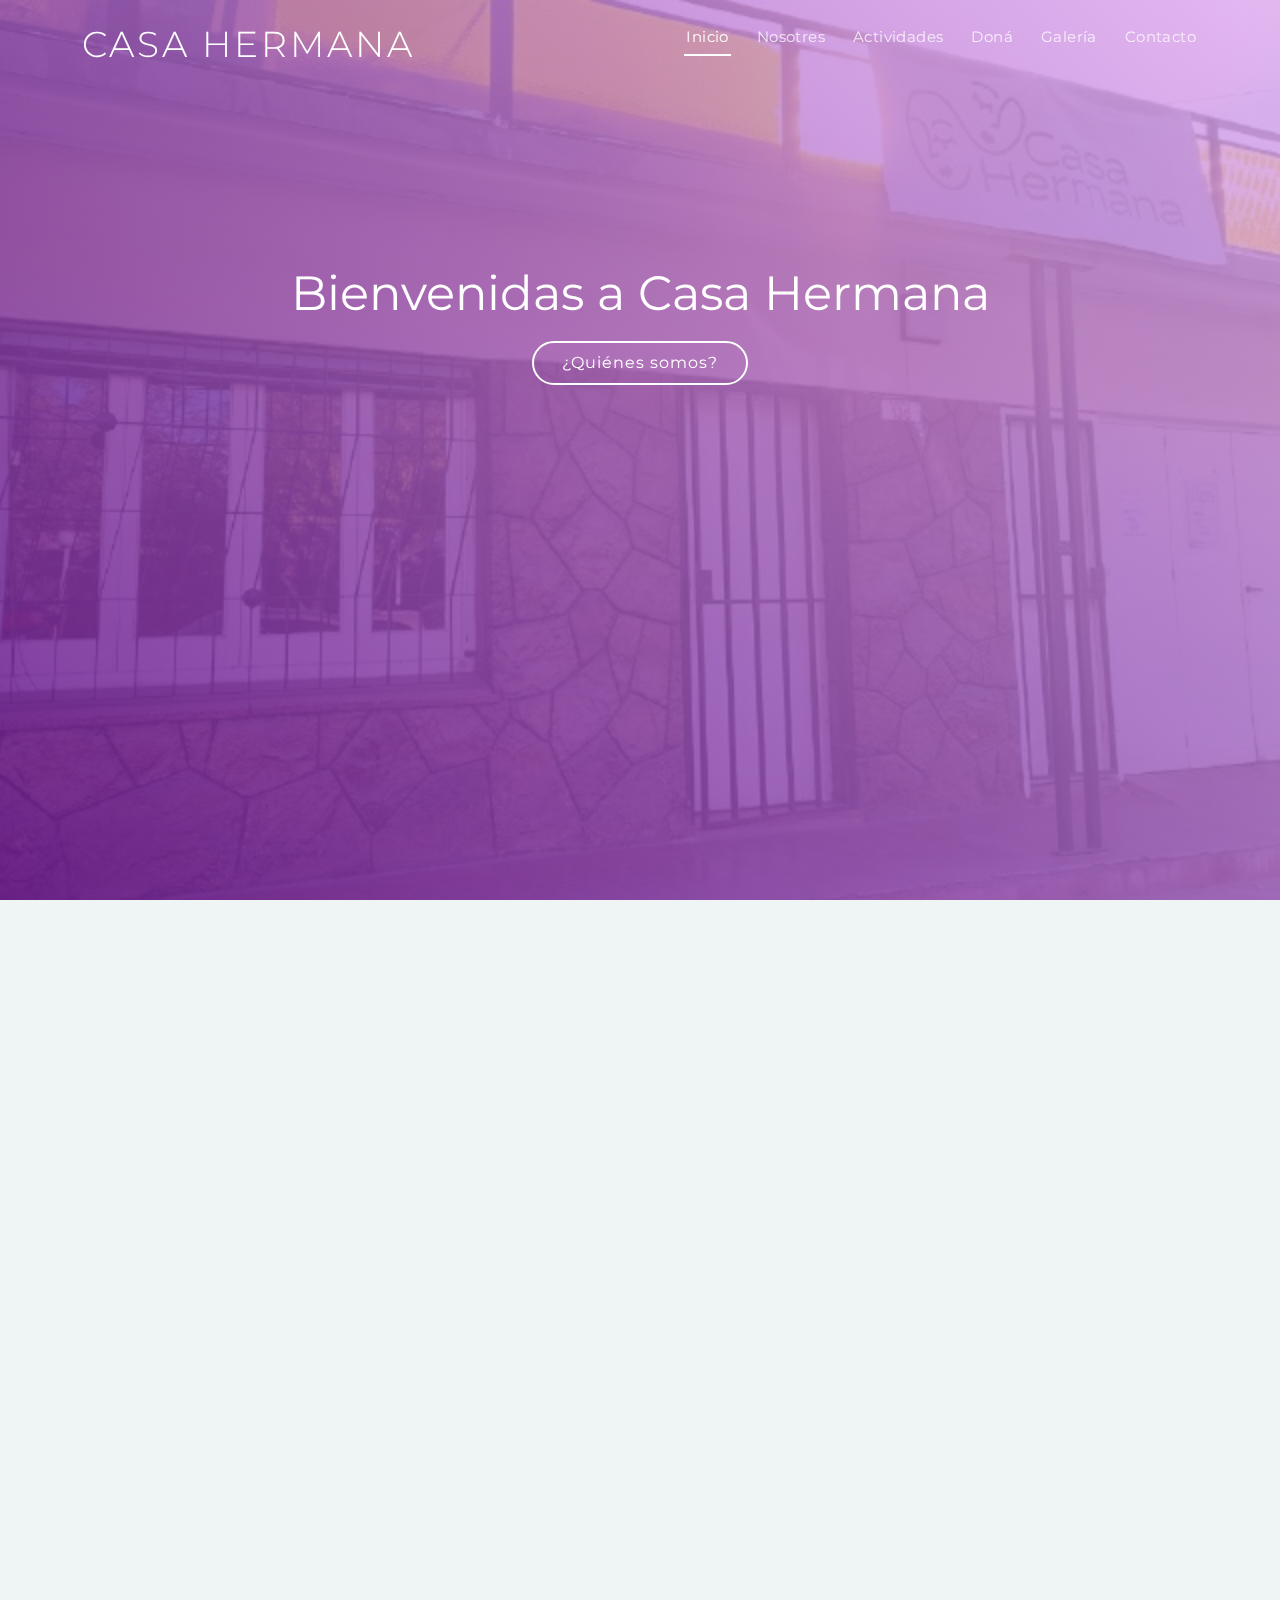
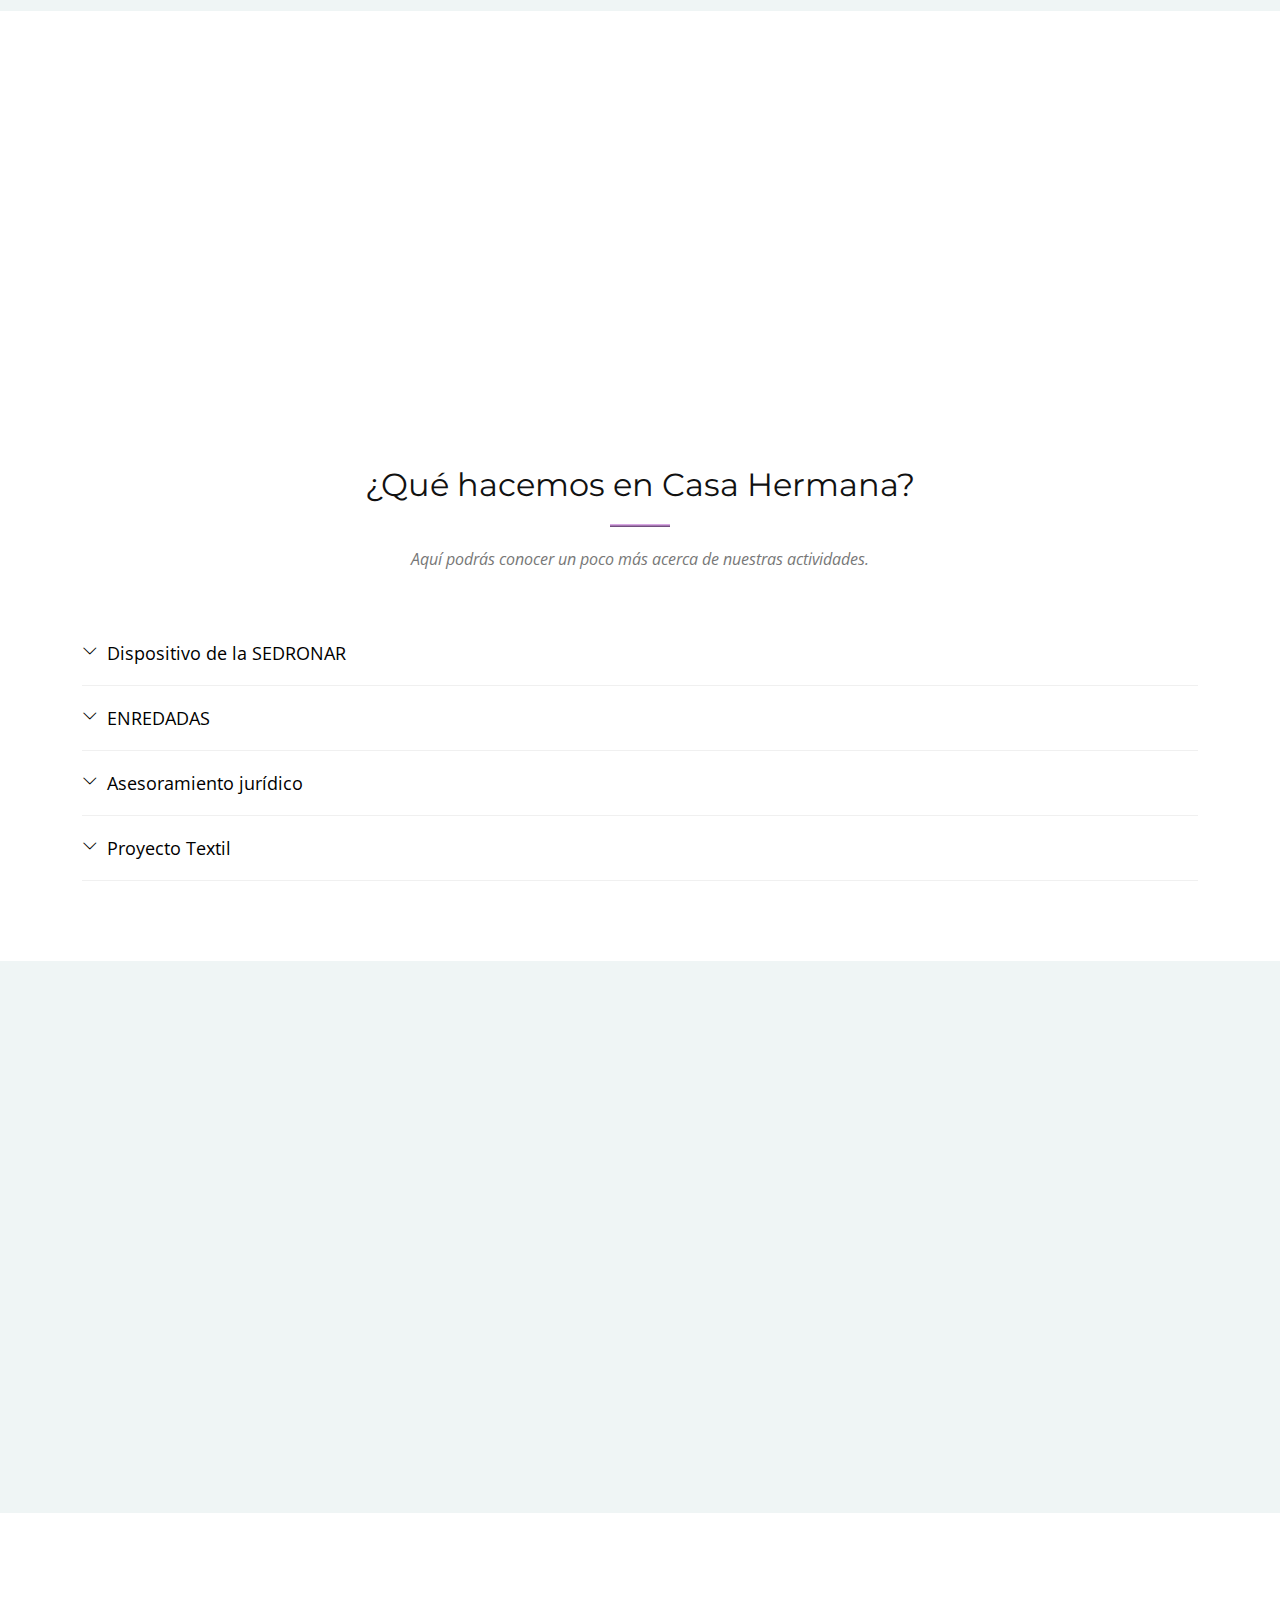
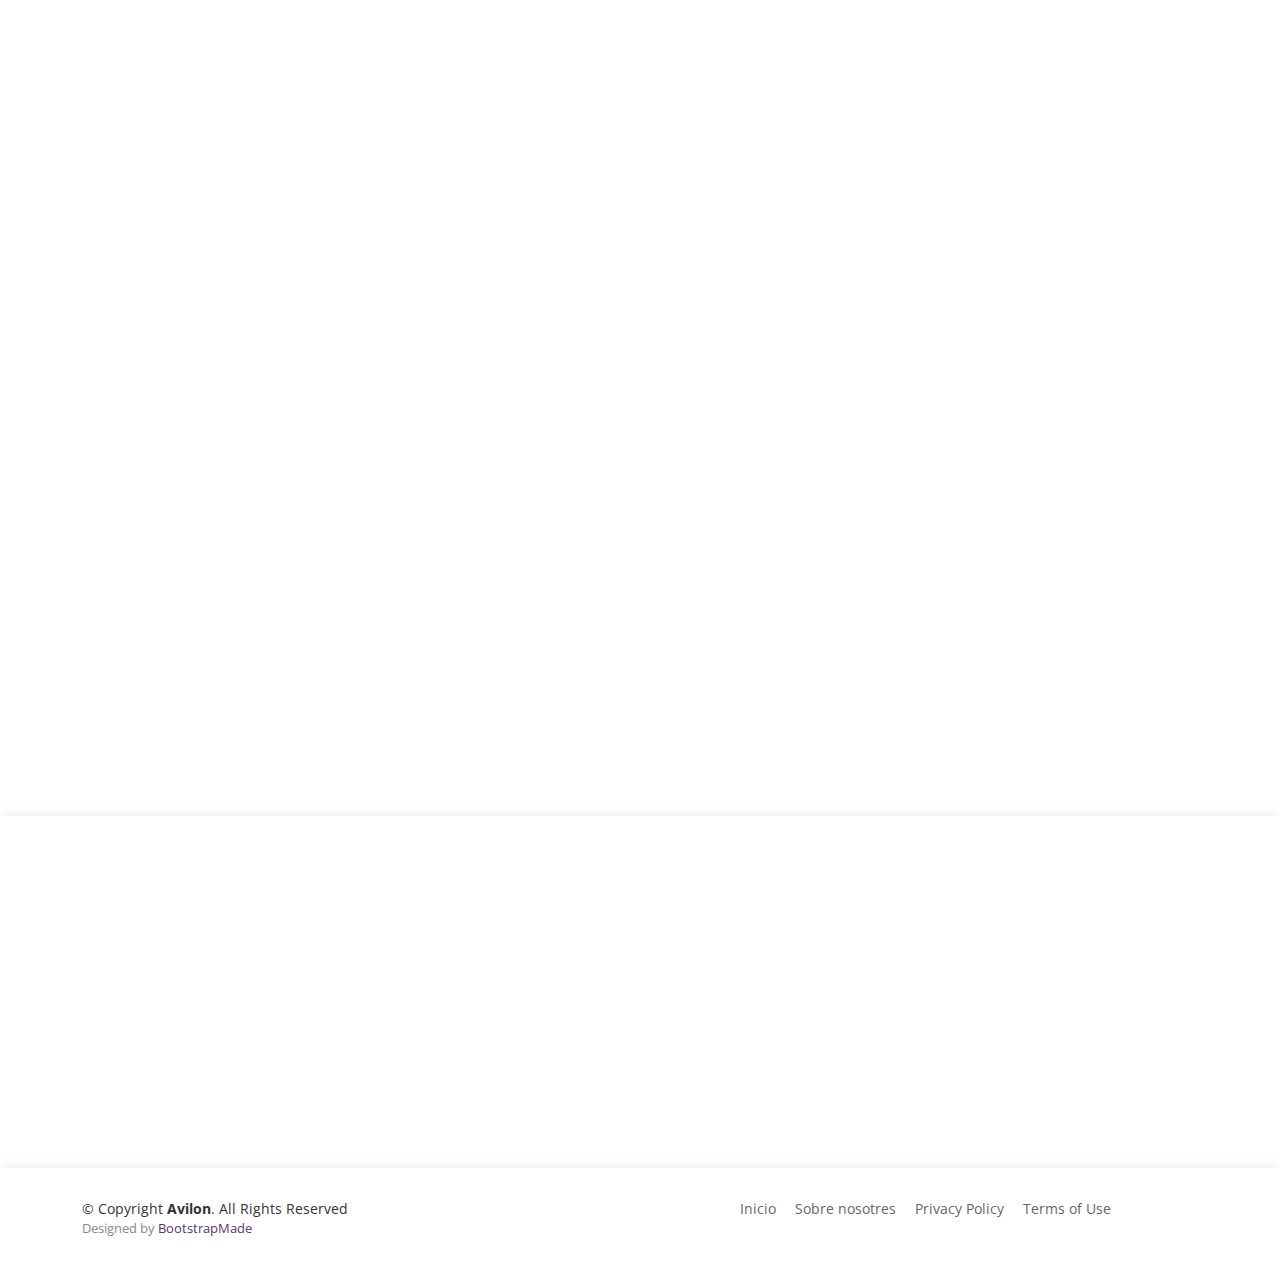
==== index.html @ 7f0cb1c7 "commit 2" ====
<!DOCTYPE html>
<html lang="en" xmlns:th="http://www.thymeleaf.org">

<head>
  <meta charset="utf-8">
  <meta content="width=device-width, initial-scale=1.0" name="viewport">

  <title>Casa Hermana</title>
  <meta content="" name="description">
  <meta content="" name="keywords">

  <!-- Favicons -->
  <link href="assets/img/logoCH.png" rel="icon">
  <link href="assets/img/apple-touch-icon.png" rel="apple-touch-icon">

  <!-- Google Fonts -->
  <link href="https://fonts.googleapis.com/css?family=Montserrat:300,400,500,700|Open+Sans:300,300i,400,400i,700,700i"
    rel="stylesheet">

  <!-- Vendor CSS Files -->
  <link href="assets/vendor/aos/aos.css" rel="stylesheet">
  <link href="assets/vendor/bootstrap/css/bootstrap.min.css" rel="stylesheet">
  <link href="assets/vendor/bootstrap-icons/bootstrap-icons.css" rel="stylesheet">
  <link href="assets/vendor/glightbox/css/glightbox.min.css" rel="stylesheet">

  <!-- Template Main CSS File -->
  <link href="assets/css/style.css" rel="stylesheet">

  <!-- =======================================================
  * Template Name: Avilon - v4.6.1
  * Template URL: https://bootstrapmade.com/avilon-bootstrap-landing-page-template/
  * Author: BootstrapMade.com
  * License: https://bootstrapmade.com/license/
  ======================================================== -->
</head>

<body>

  <!-- ======= Header ======= -->
  <header id="header" class="fixed-top d-flex align-items-center header-transparent">
    <div class="container d-flex justify-content-between align-items-center">

      <div id="logo">
        <h1><a href="index.html">Casa Hermana</a></h1>
        <!-- Uncomment below if you prefer to use an image logo -->
        <!-- <a href="index.html"><img src="assets/img/logo.png" alt=""></a> -->
      </div>

      <nav id="navbar" class="navbar">
        <ul>
          <li><a class="nav-link scrollto active" href="#hero">Inicio</a></li>
          <li><a class="nav-link scrollto" href="#about">Nosotres</a></li>
          <li><a class="nav-link scrollto" href="#features">Actividades</a></li>
          <li><a class="nav-link scrollto" href="#pricing">Doná</a></li>
          <li><a class="nav-link scrollto" href="#gallery">Galería</a></li>
          <li><a class="nav-link scrollto" href="#contact">Contacto</a></li>
        </ul>
        <i class="bi bi-list mobile-nav-toggle"></i>
      </nav><!-- .navbar -->
    </div>
  </header><!-- End Header -->

  <!-- ======= Hero Section ======= -->
  <section id="hero">

    <div class="hero-text" data-aos="zoom-out">
      <h2>Bienvenidas a Casa Hermana</h2>
      <!-- <p>Descripcion. descripcion descripcion</p> -->
      <a href="#about" class="btn-get-started scrollto">¿Quiénes somos?</a>
    </div>

    <!--<div class="product-screens">

      <div class="product-screen-1" data-aos="fade-up" data-aos-delay="400">
        <img src="assets/img/product-screen-1.png" alt="">
      </div>

      <div class="product-screen-2" data-aos="fade-up" data-aos-delay="200">
        <img src="assets/img/product-screen-2.png" alt="">
      </div>

      <div class="product-screen-3" data-aos="fade-up">
        <img src="assets/img/product-screen-3.png" alt="">
      </div>

    </div>  -->

  </section><!-- End Hero Section -->

  <main id="main">

    <!-- ======= About Section ======= -->
    <section id="about" class="section-bg">
      <div class="container-fluid" data-aos="fade-up">
        <div class="section-header">
          <h3 class="section-title">Sobre nosotras</h3>
          <span class="section-divider"></span>

        </div>

        <div class="row">
          <div class="col-lg-6 about-img" data-aos="fade-right" dat-aos-delay="100">
            <img src="assets/img/acerca.png" alt="">
          </div>

          <div class="col-lg-6 content" data-aos="fade-left" dat-aos-delay="100">
            <h2>Casa Hermana es una Asociación Civil que trabaja y lleva adelante acciones que promueven la igualdad de
              derechos y oportunidades para todas las mujeres y diversidades de la provincia.
            </h2>
            <h3>Entre nuestras actividades, se encuentran:</h3>
            <ul>
              <li><i class="bi bi-check-circle"></i>Asesoramiento jurídico</li>
              <li><i class="bi bi-check-circle"></i>Dispositivo del Sedronar</li>
              <li><i class="bi bi-check-circle"></i>Proyecto Textil</li>
              <li><i class="bi bi-check-circle"></i>Enredadas</li>

            </ul>
          </div>
        </div>

      </div>
    </section> <!-- End About Section -->

    <!-- ======= Featuress Section ======= -->
    <section id="features">
      <div class="container" data-aos="fade-up">

        <div class="row">

          <div class="col-lg-8 offset-lg-4">
            <div class="section-header">
              <h3 class="section-title">Nuestras actividades</h3>
              <span class="section-divider"></span>
            </div>
          </div>

          <div class="col-lg-4 col-md-5 features-img">
            <img src="assets/img/charla.png" alt="" data-aos="fade-right">
          </div>

          <div class="col-lg-8 col-md-7 ">

            <div class="row">

              <div class="col-lg-6 col-md-6 box" data-aos="fade-up" dat-aos-delay="100">
                <div class="icon"><i class="bi bi-chat-dots"></i></div>
                <h4 class="title"><a href="">Dispositivo del SEDRONAR</a></h4>
                <p class="description"></p>
              </div>
              <div class="col-lg-6 col-md-6 box" data-aos="fade-up">
                <div class="icon"><i class="bi bi-laptop"></i></div>
                <h4 class="title"><a href="">ENREDADAS</a></h4>
                <p class="description"></p>
              </div>
              <div class="col-lg-6 col-md-6 box" data-aos="fade-up">
                <div class="icon"><i class="bi bi-book"></i></div>
                <h4 class="title"><a href="">Asesoramiento jurídico</a></h4>
                <p class="description">
                </p>
              </div>
              <div class="col-lg-6 col-md-6 box" data-aos="fade-up" data-aos-delay="100">
                <div class="icon"><i class="bi bi-scissors"></i></div>
                <h4 class="title"><a href="">Proyecto Textil</a></h4>
                <p class="description"></p>
              </div>
            </div>

          </div>

        </div>

      </div>

    </section><!-- End Featuress Section -->

    <!-- ======= Frequently Asked Questions Section ======= -->
    <section id="faq">
      <div class="container">

        <div class="section-header">
          <h3 class="section-title">¿Qué hacemos en Casa Hermana?</h3>
          <span class="section-divider"></span>
          <p class="section-description">Aquí podrás conocer un poco más acerca de nuestras actividades.</p>
        </div>

        <ul class="faq-list">

          <li>
            <div data-bs-toggle="collapse" class="collapsed question" href="#faq1">Dispositivo de la SEDRONAR<i
                class="bi bi-chevron-down icon-show"></i><i class="bi bi-chevron-up icon-close"></i></div>
            <div id="faq1" class="collapse" data-bs-parent=".faq-list">
              <p>
                Casa Hermana Asociación Civil articula con la SEDRONAR (Secretaría de Políticas
                Integrales sobre Drogas de la Nación), un dispositivo de atención y acompañamiento para personas que
                transitan los consumos problemáticos, brindando atención psicólogica y terapéutica.
              </p>
            </div>
          </li>

          <li>
            <div data-bs-toggle="collapse" href="#faq2" class="collapsed question">ENREDADAS<i
                class="bi bi-chevron-down icon-show"></i><i class="bi bi-chevron-up icon-close"></i></div>
            <div id="faq2" class="collapse" data-bs-parent=".faq-list">
              <p>
                Es una agencia conformada por mujeres que, además de producir contenidos
                digitales, desarolla instancias educativas para incluir a más mujeres y diversidades en el oficio de
                la programación.
              </p>
            </div>
          </li>

          <li>
            <div data-bs-toggle="collapse" href="#faq3" class="collapsed question">Asesoramiento jurídico<i
                class="bi bi-chevron-down icon-show"></i><i class="bi bi-chevron-up icon-close"></i></div>
            <div id="faq3" class="collapse" data-bs-parent=".faq-list">
              <p>
                Desde Casa Hermana Asociación Civil se acompaña y se otorga asesoramiento
                jurídico a mujeres y diversidades que se encuentran en situación de violencia por motivos de géneros.
              </p>
            </div>
          </li>

          <li>
            <div data-bs-toggle="collapse" href="#faq4" class="collapsed question">Proyecto Textil<i
                class="bi bi-chevron-down icon-show"></i><i class="bi bi-chevron-up icon-close"></i></div>
            <div id="faq4" class="collapse" data-bs-parent=".faq-list">
              <p>
                Este espacio funciona dentro de nuestra Asociación Civil como una unidad
                productiva donde se insertan y contienen mujeres en situación de violencia por motivos de géneros,
                otorgado de esta forma una herramienta laboral que les permita generar sus propios ingresos.
              </p>
            </div>
          </li>
        </ul>



      </div>
    </section><!-- End Frequently Asked Questions Section -->

    <!-- ======= Advanced Featuress Section ======= -->
    <!--    <section id="advanced-features">

      <div class="features-row section-bg" data-aos="fade-up">
        <div class="container">
          <div class="row">
            <div class="col-12">
              <img class="advanced-feature-img-right wow fadeInRight" src="assets/img/advanced-feature-1.jpg" alt="">
              <div>
                <h2>Duis aute irure dolor in reprehenderit in voluptate velit esse</h2>
                <h3>Excepteur sint occaecat cupidatat non proident, sunt in culpa qui officia deserunt mollit anim id est laborum.</h3>
                <p>Lorem ipsum dolor sit amet, consectetur adipiscing elit, sed do eiusmod tempor incididunt ut labore et dolore magna aliqua. Ut enim ad minim veniam.</p>
                <p>Quis nostrud exercitation ullamco laboris nisi ut aliquip ex ea commodo consequat. Duis aute irure dolor in reprehenderit in voluptate velit esse cillum dolore eu fugiat nulla pariatur. Excepteur sint occaecat cupidatat non proident, sunt in culpa qui officia deserunt mollit anim id est laborum.</p>
              </div>
            </div>
          </div>
        </div>
      </div>

      <div class="features-row" data-aos="fade-up">
        <div class="container">
          <div class="row">
            <div class="col-12">
              <img class="advanced-feature-img-left" src="assets/img/advanced-feature-2.jpg" alt="">
              <div>
                <h2>Duis aute irure dolor in reprehenderit in voluptate velit esse</h2>
                <i class="bi bi-calendar4-week"></i>
                <p>Lorem ipsum dolor sit amet, consectetur adipiscing elit, sed do eiusmod tempor incididunt ut labore et dolore magna aliqua. Ut enim ad minim veniam.</p>
                <i class="bi bi-bar-chart"></i>
                <p>Quis nostrud exercitation ullamco laboris nisi ut aliquip ex ea commodo consequat. Duis aute irure dolor in reprehenderit in voluptate velit esse cillum.</p>
                <i class="bi bi-brightness-high"></i>
                <p>Quis nostrud exercitation ullamco laboris nisi ut aliquip ex ea commodo consequat. Duis aute irure dolor in reprehenderit in voluptate velit esse cillum.</p>
              </div>
            </div>
          </div>
        </div>
      </div>

      <div class="features-row section-bg" data-aos="fade-up">
        <div class="container">
          <div class="row">
            <div class="col-12">
              <img class="advanced-feature-img-right wow fadeInRight" src="assets/img/advanced-feature-3.jpg" alt="">
              <div>
                <h2>Duis aute irure dolor in reprehenderit in voluptate velit esse</h2>
                <h3>Excepteur sint occaecat cupidatat non proident, sunt in culpa qui officia deserunt mollit anim id est laborum.</h3>
                <p>Lorem ipsum dolor sit amet, consectetur adipiscing elit, sed do eiusmod tempor incididunt ut labore et dolore magna aliqua. Ut enim ad minim veniam</p>
                <i class="bi bi-binoculars"></i>
                <p>Quis nostrud exercitation ullamco laboris nisi ut aliquip ex ea commodo consequat. Duis aute irure dolor in reprehenderit in voluptate velit esse cillum dolore eu fugiat nulla pariatur. Excepteur sint occaecat cupidatat non proident, sunt in culpa qui officia deserunt mollit anim id est laborum.</p>
              </div>
            </div>
          </div>
        </div>
      </div>
    </section><!-- End Advanced Featuress Section -->

    <!-- ======= Call To Action Section ======= -->
    <!-- <section id="call-to-action">
      <div class="container">
        <div class="row">
          <div class="col-lg-9 text-center text-lg-start">
            <h3 class="cta-title">Hacer una donación</h3>
            <p class="cta-text"> Tu colaboración es muy importante para nosotres.</p>
          </div>
          <div class="col-lg-3 cta-btn-container text-center">
            <a class="cta-btn align-middle" href="#">Hacer una donación</a>
          </div>
        </div> 

      </div>
    </section>  <!-- End Call To Action Section -->

    <!-- ======= More Features Section ======= -->
    <!--  <section id="more-features" class="section-bg">
      <div class="container" data-aos="fade-up">

        <div class="section-header">
          <h3 class="section-title">More Features</h3>
          <span class="section-divider"></span>
          <p class="section-description">Sed ut perspiciatis unde omnis iste natus error sit voluptatem accusantium doloremque</p>
        </div>

        <div class="row gy-4">

          <div class="col-lg-6">
            <div class="box">
              <div class="icon"><i class="bi bi-briefcase"></i></div>
              <h4 class="title"><a href="">Lorem Ipsum</a></h4>
              <p class="description">Voluptatum deleniti atque corrupti quos dolores et quas molestias excepturi sint occaecati cupiditate non provident etiro rabeta lingo.</p>
            </div>
          </div>

          <div class="col-lg-6">
            <div class="box">
              <div class="icon"><i class="bi bi-card-checklist"></i></div>
              <h4 class="title"><a href="">Dolor Sitema</a></h4>
              <p class="description">Minim veniam, quis nostrud exercitation ullamco laboris nisi ut aliquip ex ea commodo consequat tarad limino ata nodera clas.</p>
            </div>
          </div>

          <div class="col-lg-6">
            <div class="box">
              <div class="icon"><i class="bi bi-bar-chart"></i></div>
              <h4 class="title"><a href="">Sed ut perspiciatis</a></h4>
              <p class="description">Duis aute irure dolor in reprehenderit in voluptate velit esse cillum dolore eu fugiat nulla pariatur trinige zareta lobur trade.</p>
            </div>
          </div>

          <div class="col-lg-6">
            <div class="box">
              <div class="icon"><i class="bi bi-binoculars"></i></div>
              <h4 class="title"><a href="">Magni Dolores</a></h4>
              <p class="description">Excepteur sint occaecat cupidatat non proident, sunt in culpa qui officia deserunt mollit anim id est laborum rideta zanox satirente madera</p>
            </div>
          </div>

        </div>
      </div>
    </section><!-- End More Features Section -->




    <!-- ======= Pricing Section ======= -->
    <section id="pricing" class="section-bg">
      <div class="container" data-aos="fade-up">

        <div class="section-header">
          <h3 class="section-title">Hacé una donación</h3>
          <span class="section-divider"></span>
          <p class="section-description">Podés hacer tu donación debajo. Podés elegir hacer una donación única, mensual
            por 3 meses o mensual ilimitada.</p>
        </div>

        <div class="row">
         

          <div class="col-lg-4 col-md-6">
            <div class="box">
              <h3>Donación mensual</h3>
              <h4><sup>$</sup>300<span> por mes</span></h4>

              <a class="get-started-btn"
                href="https://www.mercadopago.com.ar/subscriptions/checkout?preapproval_plan_id=2c9380848191d64501819d90e2f30466"
                target="_blank">Donar</a>
            </div>
          </div>

          

        </div>




      </div>
    </section><!-- End Pricing Section -->



    <!-- ======= Team Section ======= -->
    <!-- <section id="team" class="section-bg">
      <div class="container" data-aos="fade-up">
        <div class="section-header">
          <h3 class="section-title">Our Team</h3>
          <span class="section-divider"></span>
          <p class="section-description">Sed ut perspiciatis unde omnis iste natus error sit voluptatem accusantium doloremque</p>
        </div>
        <div class="row">
          <div class="col-lg-3 col-md-6">
            <div class="member">
              <div class="pic"><img src="assets/img/team/team-1.jpg" alt=""></div>
              <h4>Walter White</h4>
              <span>Chief Executive Officer</span>
              <div class="social">
                <a href=""><i class="bi bi-twitter"></i></a>
                <a href=""><i class="bi bi-facebook"></i></a>
                <a href=""><i class="bi bi-instagram"></i></a>
                <a href=""><i class="bi bi-linkedin"></i></a>
              </div>
            </div>
          </div>

          <div class="col-lg-3 col-md-6">
            <div class="member">
              <div class="pic"><img src="assets/img/team/team-2.jpg" alt=""></div>
              <h4>Sarah Jhinson</h4>
              <span>Product Manager</span>
              <div class="social">
                <a href=""><i class="bi bi-twitter"></i></a>
                <a href=""><i class="bi bi-facebook"></i></a>
                <a href=""><i class="bi bi-instagram"></i></a>
                <a href=""><i class="bi bi-linkedin"></i></a>
              </div>
            </div>
          </div>

          <div class="col-lg-3 col-md-6">
            <div class="member">
              <div class="pic"><img src="assets/img/team/team-3.jpg" alt=""></div>
              <h4>William Anderson</h4>
              <span>CTO</span>
              <div class="social">
                <a href=""><i class="bi bi-twitter"></i></a>
                <a href=""><i class="bi bi-facebook"></i></a>
                <a href=""><i class="bi bi-instagram"></i></a>
                <a href=""><i class="bi bi-linkedin"></i></a>
              </div>
            </div>
          </div>

          <div class="col-lg-3 col-md-6">
            <div class="member">
              <div class="pic"><img src="assets/img/team/team-4.jpg" alt=""></div>
              <h4>Amanda Jepson</h4>
              <span>Accountant</span>
              <div class="social">
                <a href=""><i class="bi bi-twitter"></i></a>
                <a href=""><i class="bi bi-facebook"></i></a>
                <a href=""><i class="bi bi-instagram"></i></a>
                <a href=""><i class="bi bi-linkedin"></i></a>
              </div>
            </div>
          </div>
        </div>

      </div>
    </section><!-- End Team Section -->

    <!-- ======= Gallery Section ======= -->
    <section id="gallery">
      <div class="container-fluid" data-aos="fade-up">
        <div class="section-header">
          <h3 class="section-title">Galería</h3>
          <span class="section-divider"></span>
          <p class="section-description">Te acercamos algunos registros de nuestras actividades.</p>
        </div>

        <div class="row g-0">

          <div class="col-lg-4 col-md-6">
            <div class="gallery-item">
              <a href="assets/img/gallery/frente.jpeg" data-gall="portfolioGallery" class="gallery-lightbox">
                <img src="assets/img/gallery/frente.jpeg" alt="">
              </a>
            </div>
          </div>

          <div class="col-lg-4 col-md-6">
            <div class="gallery-item">
              <a href="assets/img/gallery/feria.jpeg" data-gall="portfolioGallery" class="gallery-lightbox">
                <img src="assets/img/gallery/feria.jpeg" alt="">
              </a>
            </div>
          </div>

          <div class="col-lg-4 col-md-6">
            <div class="gallery-item">
              <a href="assets/img/gallery/enredadas.jpeg" data-gall="portfolioGallery" class="gallery-lightbox">
                <img src="assets/img/gallery/enredadas.jpeg" alt="">
              </a>
            </div>
          </div>

          <div class="col-lg-4 col-md-6">
            <div class="gallery-item">
              <a href="assets/img/gallery/foto.png" data-gall="portfolioGallery" class="gallery-lightbox">
                <img src="assets/img/gallery/foto.png" alt="">
              </a>
            </div>
          </div>

          <div class="col-lg-4 col-md-6">
            <div class="gallery-item">
              <a href="assets/img/gallery/foto.png" data-gall="portfolioGallery" class="gallery-lightbox">
                <img src="assets/img/gallery/foto.png" alt="">
              </a>
            </div>
          </div>

          <div class="col-lg-4 col-md-6">
            <div class="gallery-item">
              <a href="assets/img/gallery/foto.png" data-gall="portfolioGallery" class="gallery-lightbox">
                <img src="assets/img/gallery/foto.png" alt="">
              </a>
            </div>
          </div>

        </div>

      </div>
    </section><!-- End Gallery Section -->

    <!-- ======= Contact Section ======= -->
    <section id="contact">
      <div class="container" data-aos="fade-up">
        <div class="row">

          <div class="col-lg-6 col-md-6">
            <div class="contact-about">
              <h3>Casa Hermana</h3>
              <p>Estas son nuestras redes sociales</p>
              <div class="social-links">
                <a href="https://www.instagram.com/casahermanamza/?hl=es-la" class="instagram"><i
                    class="bi bi-instagram"></i></a>
                <a href="#" class="linkedin"><i class="bi bi-whatsapp"></i></a>
              </div>
            </div>
          </div>

          <div class="col-lg-3 col-md-4">
            <div class="info">
              <div>
                <i class="bi bi-geo-alt"></i>
                <p>Olascoaga 136, Las Heras <br>Mendoza, Argentina</p>
              </div>

              <div>
                <i class="bi bi-envelope"></i>
                <p>mail@mail.com</p>
              </div>

              <div>
                <i class="bi bi-phone"></i>
                <p>123456789</p>
              </div>

            </div>
          </div>

          <!-- <div class="col-lg-5 col-md-8">
            <div class="form">
              <form name="contact" action="mensajes.html" method="POST" role="form" class="php-email-form" data-netlify="true">
                <div class="row">
                  <div class="form-group col-lg-6">
                    <input type="text" name="name" class="form-control" id="name" placeholder="Tu Nombre" data-rule="minlen:4" data-msg="Por favor ingrese más de 4 caracteres">
                  </div>
                  <div class="form-group col-lg-6 mt-3 mt-lg-0">
                    <input type="email" class="form-control" name="email" id="email" placeholder="Tu Email" data-rule="email" data-msg="Por favor ingrese un email válido">
                  </div>
                </div>
                <div class="form-group mt-3">
                  <input type="text" class="form-control" name="subject" id="subject" placeholder="Asunto" data-rule="minlen:4" data-msg="Por favor ingrese más de 8 caracteres">
                </div>
                <div class="form-group mt-3">
                  <textarea class="form-control" name="message" rows="5" placeholder="Mensaje" required></textarea>
                </div>
                <div class="my-3">
                  <div class="loading">Cargando</div>
                  <div class="error-message"></div>
                  <div class="sent-message">Tu mensaje fue enviado. ¡Gracias!</div>
                </div>
                <div class="text-center"><button type="submit" title="Send Message">Enviar Mensaje</button></div>
              </form>
            </div>
          </div> -->

        </div>

      </div>
    </section><!-- End Contact Section -->

  </main><!-- End #main -->

  <!-- ======= Footer ======= -->
  <footer id="footer">
    <div class="container">
      <div class="row">
        <div class="col-lg-6 text-lg-start text-center">
          <div class="copyright">
            &copy; Copyright <strong>Avilon</strong>. All Rights Reserved
          </div>
          <div class="credits">
            <!--
            All the links in the footer should remain intact.
            You can delete the links only if you purchased the pro version.
            Licensing information: https://bootstrapmade.com/license/
            Purchase the pro version with working PHP/AJAX contact form: https://bootstrapmade.com/buy/?theme=Avilon
          -->
            Designed by <a href="https://bootstrapmade.com/">BootstrapMade</a>
          </div>
        </div>
        <div class="col-lg-6">
          <nav class="footer-links text-lg-right text-center pt-2 pt-lg-0">
            <a href="#intro" class="scrollto">Inicio</a>
            <a href="#about" class="scrollto">Sobre nosotres</a>
            <a href="#">Privacy Policy</a>
            <a href="#">Terms of Use</a>
          </nav>
        </div>
      </div>
    </div>
  </footer><!-- End  Footer -->

  <a href="#" class="back-to-top d-flex align-items-center justify-content-center"><i class="bi bi-chevron-up"></i></a>

  <!-- Vendor JS Files -->
  <script src="assets/vendor/aos/aos.js"></script>
  <script src="assets/vendor/bootstrap/js/bootstrap.bundle.min.js"></script>
  <script src="assets/vendor/glightbox/js/glightbox.min.js"></script>
  <script src="assets/vendor/php-email-form/validate.js"></script>

  <!-- Template Main JS File -->
  <script src="assets/js/main.js"></script>



  <script src="https://sdk.mercadopago.com/js/v2"></script>

  <script>
    // Agrega credenciales de SDK
    const mp = new MercadoPago("APP_USR-f690458a-2820-4a49-82fa-d71570b6d5ce", {
      locale: "es-AR",
    });

    // Inicializa el checkout
    mp.checkout({
      preference: {
        id: "<?php echo $preference->id; ?>",
      },
      render: {
        container: ".container-btn", // Indica el nombre de la clase donde se mostrará el botón de pago
        label: "Pagar", // Cambia el texto del botón de pago (opcional)
      },
    });
  </script>



  <script type="text/javascript">
    (function () {
      function $MPC_load() {
        window.$MPC_loaded !== true && (function () {
          var s = document.createElement("script");
          s.type = "text/javascript";
          s.async = true;
          s.src = document.location.protocol + "//secure.mlstatic.com/mptools/render.js";
          var x = document.getElementsByTagName('script')[0];
          x.parentNode.insertBefore(s, x);
          window.$MPC_loaded = true;
        })();
      }
      window.$MPC_loaded !== true ? (window.attachEvent ? window.attachEvent('onload', $MPC_load) : window.addEventListener('load', $MPC_load, false)) : null;
    })();
  </script>




</body>

</html>
---- assets/css/style.css ----
/**
* Template Name: Avilon - v4.6.1
* Template URL: https://bootstrapmade.com/avilon-bootstrap-landing-page-template/
* Author: BootstrapMade.com
* License: https://bootstrapmade.com/license/
*/

/*--------------------------------------------------------------
# General
--------------------------------------------------------------*/
body {
  background: #fff;
  color: #666666;
  font-family: "Open Sans", sans-serif;
  overflow-x: hidden;
}

a {
  color: #5a3967;
  text-decoration: none;
  transition: 0.5s;
}

a:hover, a:active, a:focus {
  color: #5a3967;
  outline: none;
  text-decoration: none;
}

p {
  padding: 0;
  margin: 0 0 30px 0;
}

h1, h2, h3, h4, h5, h6 {
  font-family: "Montserrat", sans-serif;
  font-weight: 400;
  margin: 0 0 20px 0;
  padding: 0;
}

/*--------------------------------------------------------------
# Back to top button
--------------------------------------------------------------*/
.back-to-top {
  position: fixed;
  background: linear-gradient(45deg, #e7c0f7, #5a3967);
  color: #fff;
  border-radius: 4px 4px 0 0;
  right: 15px;
  bottom: 0;
  transition: none;
  visibility: hidden;
  opacity: 0;
  width: 64px;
  height: 34px;
}
.back-to-top i {
  line-height: 0;
  font-size: 20px;
}
.back-to-top:focus {
  background: linear-gradient(45deg, #e7c0f7, #5a3967);
  color: #fff;
  outline: none;
}
.back-to-top:hover {
  background: #5a3967;
  color: #fff;
}
.back-to-top.active {
  visibility: visible;
  opacity: 1;
}

/*--------------------------------------------------------------
# Header
--------------------------------------------------------------*/
#header {
  height: 90px;
  transition: all 0.5s;
  z-index: 997;
  background: linear-gradient(45deg, #e7c0f7, #5a3967);
}
#header.header-transparent {
  background: transparent;
}
#header.header-scrolled {
  background: linear-gradient(45deg, #e7c0f7, #5a3967);
  height: 70px;
  transition: all 0.5s;
}
#header #logo h1 {
  font-size: 36px;
  padding: 0;
  margin: 0;
  display: inline-block;
  font-family: "Montserrat", sans-serif;
  font-weight: 300;
  letter-spacing: 3px;
  text-transform: uppercase;
}
#header #logo h1 a, #header #logo h1 a:hover {
  color: #fff;
}
@media (max-width: 768px) {
  #header #logo h1 {
    font-size: 28px;
  }
  #header #logo img {
    max-height: 40px;
  }
}

/*--------------------------------------------------------------
# Navigation Menu
--------------------------------------------------------------*/
/**
* Desktop Navigation 
*/
.navbar {
  padding: 0;
}
.navbar ul {
  margin: 10;
  padding: 10;
  display: flex;
  list-style: none;
  align-items: center;
}
.navbar li {
  position: relative;
}
.navbar > ul > li {
  white-space: nowrap;
  padding: 10px 0 10px 24px;
}
.navbar a, .navbar a:focus {
  display: flex;
  align-items: center;
  justify-content: space-between;
  font-family: "Montserrat", sans-serif;
  color: rgba(255, 255, 255, 0.8);
  font-size: 15px;
  padding: 0 2px;
  white-space: nowrap;
  transition: 0.3s;
  letter-spacing: 0.4px;
  position: relative;
}
.navbar a i, .navbar a:focus i {
  font-size: 12px;
  line-height: 0;
  margin-left: 5px;
}
.navbar > ul > li > a:before {
  content: "";
  position: absolute;
  width: 100%;
  height: 2px;
  bottom: -8px;
  left: 0;
  background-color: #fff;
  visibility: hidden;
  transform: scaleX(0);
  transition: all 0.3s ease-in-out 0s;
}
.navbar a:hover:before, .navbar li:hover > a:before, .navbar .active:before {
  visibility: visible;
  transform: scaleX(1);
}
.navbar a:hover, .navbar .active, .navbar .active:focus, .navbar li:hover > a {
  color: #fff;
}
.navbar .dropdown ul {
  display: block;
  position: absolute;
  left: 24px;
  top: calc(100% + 30px);
  margin: 0;
  padding: 10px 0;
  z-index: 99;
  opacity: 0;
  visibility: hidden;
  background: #fff;
  box-shadow: 0px 0px 30px rgba(127, 137, 161, 0.25);
  transition: 0.3s;
}
.navbar .dropdown ul li {
  min-width: 200px;
}
.navbar .dropdown ul a {
  padding: 10px 20px;
  font-size: 14px;
  text-transform: none;
  color: #333333;
}
.navbar .dropdown ul a i {
  font-size: 12px;
}
.navbar .dropdown ul a:hover, .navbar .dropdown ul .active:hover, .navbar .dropdown ul li:hover > a {
  color: #5a3967;
}
.navbar .dropdown:hover > ul {
  opacity: 1;
  top: 100%;
  visibility: visible;
}
.navbar .dropdown .dropdown ul {
  top: 0;
  left: calc(100% - 30px);
  visibility: hidden;
}
.navbar .dropdown .dropdown:hover > ul {
  opacity: 1;
  top: 0;
  left: 100%;
  visibility: visible;
}
@media (max-width: 1366px) {
  .navbar .dropdown .dropdown ul {
    left: -90%;
  }
  .navbar .dropdown .dropdown:hover > ul {
    left: -100%;
  }
}

/**
* Mobile Navigation 
*/
.mobile-nav-toggle {
  color: #fff;
  font-size: 28px;
  cursor: pointer;
  display: none;
  line-height: 0;
  transition: 0.5s;
}

@media (max-width: 991px) {
  .mobile-nav-toggle {
    display: block;
  }

  .navbar ul {
    display: none;
  }
}
.navbar-mobile {
  position: fixed;
  overflow: hidden;
  top: 0;
  right: 0;
  left: 0;
  bottom: 0;
  background: rgba(26, 26, 26, 0.9);
  transition: 0.3s;
  z-index: 999;
}
.navbar-mobile .mobile-nav-toggle {
  position: absolute;
  top: 15px;
  right: 15px;
}
.navbar-mobile ul {
  display: block;
  position: absolute;
  top: 55px;
  right: 15px;
  bottom: 15px;
  left: 15px;
  padding: 10px 0;
  background-color: #fff;
  overflow-y: auto;
  transition: 0.3s;
}
.navbar-mobile > ul > li {
  padding: 0;
}
.navbar-mobile a:hover:before, .navbar-mobile li:hover > a:before, .navbar-mobile .active:before {
  visibility: hidden;
}
.navbar-mobile a, .navbar-mobile a:focus {
  padding: 10px 20px;
  font-size: 15px;
  color: #333333;
}
.navbar-mobile a:hover, .navbar-mobile .active, .navbar-mobile li:hover > a {
  color:  #5a3967;
}
.navbar-mobile .getstarted, .navbar-mobile .getstarted:focus {
  margin: 15px;
}
.navbar-mobile .dropdown ul {
  position: static;
  display: none;
  margin: 10px 20px;
  padding: 10px 0;
  z-index: 99;
  opacity: 1;
  visibility: visible;
  background: #fff;
  box-shadow: 0px 0px 30px rgba(127, 137, 161, 0.25);
}
.navbar-mobile .dropdown ul li {
  min-width: 200px;
}
.navbar-mobile .dropdown ul a {
  padding: 10px 20px;
}
.navbar-mobile .dropdown ul a i {
  font-size: 12px;
}
.navbar-mobile .dropdown ul a:hover, .navbar-mobile .dropdown ul .active:hover, .navbar-mobile .dropdown ul li:hover > a {
  color: #5a3967;
}
.navbar-mobile .dropdown > .dropdown-active {
  display: block;
}

/*--------------------------------------------------------------
# Hero Section
--------------------------------------------------------------*/
#hero {
  width: 100%;
  height: 100vh;
  background: linear-gradient(45deg, rgba(114, 29, 153, 0.8), rgba(223, 168, 240, 0.8)), url("../img/gallery/frente.jpeg") center top no-repeat;
  background-size: cover;
  position: relative;
}
@media (min-width: 1025px) {
  #hero {
    background-attachment: fixed;
  }
}
@media (max-height: 640px) {
  #hero {
    height: 120vh;
  }
}
#hero .hero-text {
  position: absolute;
  left: 0;
  top: 120px;
  right: 0;
  height: calc(50% - 60px);
  display: flex;
  align-items: center;
  justify-content: center;
  text-align: center;
  flex-direction: column;
}
#hero h2 {
  margin: 30px 0 10px 0;
  padding: 0 15px;
  font-size: 48px;
  font-weight: 400;
  line-height: 56px;
  color: #fff;
}
@media (max-width: 768px) {
  #hero h2 {
    font-size: 28px;
    line-height: 36px;
  }
}
#hero p {
  color: #fff;
  margin-bottom: 20px;
  padding: 0 15px;
  font-size: 24px;
}
@media (max-width: 768px) {
  #hero p {
    font-size: 18px;
    line-height: 24px;
    margin-bottom: 20px;
  }
}
#hero .btn-get-started {
  font-family: "Montserrat", sans-serif;
  font-weight: 400;
  font-size: 16px;
  letter-spacing: 1px;
  display: inline-block;
  padding: 8px 28px;
  border-radius: 50px;
  transition: 0.5s;
  margin: 10px;
  border: 2px solid #fff;
  color: #fff;
}
#hero .btn-get-started:hover {
  color: #5a3967;
  background: #fff;
}
#hero .product-screens {
  position: absolute;
  left: 0;
  right: 0;
  bottom: 0;
  overflow: hidden;
  text-align: center;
  width: 100%;
  height: 50%;
}
#hero .product-screens img {
  box-shadow: 0px -2px 19px 4px rgba(0, 0, 0, 0.29);
}
#hero .product-screens .product-screen-1 {
  position: absolute;
  z-index: 30;
  left: calc(50% + 54px);
  bottom: 0;
  top: 30px;
}
#hero .product-screens .product-screen-2 {
  position: absolute;
  z-index: 20;
  left: calc(50% - 154px);
  bottom: 0;
  top: 90px;
}
#hero .product-screens .product-screen-3 {
  position: absolute;
  z-index: 10;
  left: calc(50% - 374px);
  bottom: 0;
  top: 150px;
}
@media (max-width: 767px) {
  #hero .product-screens .product-screen-1 {
    position: static;
    padding-top: 30px;
  }
  #hero .product-screens .product-screen-2, #hero .product-screens .product-screen-3 {
    display: none;
  }
}

/*--------------------------------------------------------------
# Sections
--------------------------------------------------------------*/
section {
  overflow: hidden;
}

/* Sections Header
--------------------------------*/
.section-header .section-title {
  font-size: 32px;
  color: #111;
  text-align: center;
  font-weight: 400;
}
.section-header .section-description {
  text-align: center;
  padding-bottom: 40px;
  color: #777;
  font-style: italic;
}
.section-header .section-divider {
  display: block;
  width: 60px;
  height: 3px;
  background: #5a3967;
  background: linear-gradient(0deg, #5a3967 0%, #f2bdfd 100%);
  margin: 0 auto;
  margin-bottom: 20px;
}

/* Section with background
--------------------------------*/
.section-bg {
  background: #eff5f5;
}

/*--------------------------------------------------------------
# Breadcrumbs
--------------------------------------------------------------*/
.breadcrumbs {
  padding: 20px 0;
  min-height: 40px;
  margin-top: 92px;
}
@media (max-width: 992px) {
  .breadcrumbs {
    margin-top: 68px;
  }
}
.breadcrumbs h2 {
  font-size: 24px;
  font-weight: 300;
  margin: 0;
}
@media (max-width: 992px) {
  .breadcrumbs h2 {
    margin: 0 0 10px 0;
  }
}
.breadcrumbs ol {
  display: flex;
  flex-wrap: wrap;
  list-style: none;
  padding: 0;
  margin: 0;
  font-size: 14px;
}
.breadcrumbs ol li + li {
  padding-left: 10px;
}
.breadcrumbs ol li + li::before {
  display: inline-block;
  padding-right: 10px;
  color: #6c757d;
  content: "/";
}
@media (max-width: 768px) {
  .breadcrumbs .d-flex {
    display: block !important;
  }
  .breadcrumbs ol {
    display: block;
  }
  .breadcrumbs ol li {
    display: inline-block;
  }
}

/* About Us Section
--------------------------------*/
#about {
  padding: 60px 0;
  overflow: hidden;
}
#about .about-img {
  height: 510px;
  overflow: hidden;
}
#about .about-img img {
  margin-left: -15px;
  max-width: 100%;
}
@media (max-width: 768px) {
  #about .about-img {
    height: auto;
  }
  #about .about-img img {
    margin-left: 0;
    padding-bottom: 30px;
  }
}
#about .content .h2 {
  color: #333;
  font-weight: 300;
  font-size: 24px;
}
#about .content h3 {
  color: #777;
  font-weight: 300;
  font-size: 18px;
  line-height: 26px;
  font-style: italic;
}
#about .content p {
  line-height: 26px;
}
#about .content p:last-child {
  margin-bottom: 0;
}
#about .content i {
  font-size: 20px;
  padding-right: 4px;
  color: #5a3967;
}
#about .content ul {
  list-style: none;
  padding: 0;
}
#about .content ul li {
  padding-bottom: 10px;
}

/* Product Featuress Section
--------------------------------*/
#features {
  background: #fff;
  padding: 60px 0 0 0;
  overflow: hidden;
}
#features .features-img {
  text-align: center;
  padding-top: 20px;
}
@media (min-width: 769px) {
  #features .features-img {
    padding-top: 120px;
    margin-top: -200px;
  }
}
#features .features-img img {
  max-width: 100%;
}
#features .box {
  margin-bottom: 15px;
  text-align: center;
}
#features .icon {
  margin-bottom: 10px;
}
#features .icon i {
  color: #666666;
  font-size: 40px;
  transition: 0.5s;
}
#features .icon i:before {
  background: #5a3967;
  background: linear-gradient(45deg, #5a3967 0%, #f2bdfd 100%);
  background-clip: border-box;
  -webkit-background-clip: text;
  -webkit-text-fill-color: transparent;
}
#features .title {
  font-weight: 300;
  margin-bottom: 15px;
  font-size: 22px;
}
#features .title a {
  color: #111;
}
#features .description {
  font-size: 14px;
  line-height: 24px;
  margin-bottom: 10px;
}
#features .section-description {
  padding-bottom: 10px;
}

/* Product Advanced Featuress Section
--------------------------------*/
#advanced-features {
  overflow: hidden;
}
#advanced-features .features-row {
  padding: 60px 0 30px 0;
}
#advanced-features h2 {
  font-size: 26px;
  font-weight: 700;
  color: #000;
}
#advanced-features h3 {
  font-size: 16px;
  line-height: 24px;
  font-weight: 400;
  font-style: italic;
  color: #999;
}
#advanced-features p {
  line-height: 24px;
  color: #777;
  margin-bottom: 30px;
}
#advanced-features i {
  color: #666666;
  font-size: 64px;
  transition: 0.5s;
  float: left;
  padding: 0 15px 0px 0;
  line-height: 1;
}
#advanced-features i:before {
  background: #5a3967;
  background: linear-gradient(45deg, #5a3967 0%, #f2bdfd 100%);
  background-clip: border-box;
  -webkit-background-clip: text;
  -webkit-text-fill-color: transparent;
}
#advanced-features .advanced-feature-img-right {
  max-width: 100%;
  float: right;
  padding: 0 0 30px 30px;
}
#advanced-features .advanced-feature-img-left {
  max-width: 100%;
  float: left;
  padding: 0 30px 30px 0;
}
@media (max-width: 768px) {
  #advanced-features .advanced-feature-img-right, #advanced-features .advanced-feature-img-left {
    max-width: 50%;
  }
}
@media (max-width: 767px) {
  #advanced-features .advanced-feature-img-right, #advanced-features .advanced-feature-img-left {
    max-width: 100%;
    float: none;
    padding: 0 0 30px 0;
  }
}

/* Call To Action Section
--------------------------------*/
#call-to-action {
  overflow: hidden;
  background: linear-gradient(rgba(164, 29, 205, 0.65), rgba(217, 180, 228, 0.2)), url(../img/call-to-action-bg.jpg) fixed center center;
  background-size: cover;
  padding: 80px 0;
}
#call-to-action .cta-title {
  color: #fff;
  font-size: 28px;
  font-weight: 700;
}
#call-to-action .cta-text {
  color: #fff;
}
@media (min-width: 769px) {
  #call-to-action .cta-btn-container {
    display: flex;
    align-items: center;
    justify-content: flex-end;
  }
}
#call-to-action .cta-btn {
  font-family: "Montserrat", sans-serif;
  font-weight: 500;
  font-size: 16px;
  letter-spacing: 1px;
  display: inline-block;
  padding: 8px 30px;
  border-radius: 25px;
  transition: background 0.5s;
  margin: 10px;
  border: 2px solid #fff;
  color: #fff;
}
#call-to-action .cta-btn:hover {
  background: #5a3967;
  border: 2px solid #5a3967;
}

/* More Features Section
--------------------------------*/
#more-features {
  padding: 60px 0 60px 0;
  overflow: hidden;
}
#more-features .box {
  padding: 40px;
  margin-bottom: 30px;
  box-shadow: 0px 0px 30px rgba(73, 78, 92, 0.15);
  background: #fff;
  transition: 0.4s;
  height: 100%;
}
#more-features .icon {
  float: left;
}
#more-features .icon i {
  color: #666666;
  font-size: 80px;
  transition: 0.5s;
  line-height: 0;
}
#more-features .icon i:before {
  background: #5a3967;
  background: linear-gradient(45deg, #5a3967 0%, #f2bdfd 100%);
  background-clip: border-box;
  -webkit-background-clip: text;
  -webkit-text-fill-color: transparent;
}
#more-features h4 {
  margin-left: 100px;
  font-weight: 700;
  margin-bottom: 15px;
  font-size: 18px;
}
#more-features h4 a {
  color: #111;
}
#more-features p {
  font-size: 14px;
  margin-left: 100px;
  margin-bottom: 0;
  line-height: 24px;
}
@media (max-width: 767px) {
  #more-features .box {
    margin-bottom: 20px;
  }
  #more-features .icon {
    float: none;
    text-align: center;
    padding-bottom: 15px;
  }
  #more-features h4, #more-features p {
    margin-left: 0;
    text-align: center;
  }
}

/* Clients Section
--------------------------------*/
#clients {
  padding: 30px 0;
  background: #fff;
  overflow: hidden;
}
#clients img {
  max-width: 100%;
  opacity: 0.5;
  transition: 0.3s;
  padding: 15px 0;
}
#clients img:hover {
  opacity: 1;
}

/* Pricing Section
--------------------------------*/
#pricing {
  padding: 60px 0 60px 0;
  overflow: hidden;
}
#pricing .box {
  padding: 40px;
  margin-bottom: 30px;
  box-shadow: 0px 0px 30px rgba(73, 78, 92, 0.15);
  background: #fff;
  text-align: center;
}
#pricing h3 {
  font-weight: 400;
  margin-bottom: 15px;
  font-size: 28px;
}
#pricing h4 {
  font-size: 46px;
  color: #5a3967;
  font-weight: 300;
}
#pricing h4 sup {
  font-size: 20px;
  top: -20px;
}
#pricing h4 span {
  color: #bababa;
  font-size: 20px;
}
#pricing ul {
  padding: 0;
  list-style: none;
  color: #999;
  text-align: left;
  line-height: 20px;
}
#pricing ul li {
  padding-bottom: 12px;
}
#pricing ul i {
  color: #5a3967;
  font-size: 18px;
  padding-right: 4px;
}
#pricing .get-started-btn {
  background: #5a3967;
  display: inline-block;
  padding: 6px 30px;
  border-radius: 20px;
  color: #fff;
  transition: none;
  font-size: 14px;
  font-weight: 400;
  font-family: "Montserrat", sans-serif;
}
#pricing .featured {
  border: 2px solid #5a3967;
}
#pricing .featured .btn-get-started {
  background: linear-gradient(45deg, #f2bdfd, #5a3967);
}

/* Frequently Asked Questions Section
--------------------------------*/
#faq {
  padding: 60px 0;
  overflow: hidden;
}
#faq .faq-list {
  padding: 0;
  list-style: none;
}
#faq .faq-list li {
  border-bottom: 1px solid #f0f0f0;
  margin-bottom: 20px;
  padding-bottom: 20px;
}
#faq .faq-list .question {
  display: block;
  position: relative;
  font-family: #5a3967;
  font-size: 18px;
  line-height: 24px;
  font-weight: 400;
  padding-left: 25px;
  cursor: pointer;
  color: #5a3967;
  transition: 0.3s;
}
#faq .faq-list i {
  font-size: 16px;
  position: absolute;
  left: 0;
  top: -2px;
}
#faq .faq-list p {
  margin-bottom: 0;
  padding: 10px 0 0 25px;
}
#faq .faq-list .icon-show {
  display: none;
}
#faq .faq-list .collapsed {
  color: black;
}
#faq .faq-list .collapsed:hover {
  color: #5a3967;
}
#faq .faq-list .collapsed .icon-show {
  display: inline-block;
  transition: 0.6s;
}
#faq .faq-list .collapsed .icon-close {
  display: none;
  transition: 0.6s;
}

/* Our Team Section
--------------------------------*/
#team {
  padding: 60px 0;
  overflow: hidden;
}
#team .member {
  text-align: center;
  margin-bottom: 20px;
}
#team .member .pic {
  margin-bottom: 15px;
  overflow: hidden;
  height: 260px;
}
#team .member .pic img {
  max-width: 100%;
}
#team .member h4 {
  font-weight: 700;
  margin-bottom: 2px;
  font-size: 18px;
}
#team .member span {
  font-style: italic;
  display: block;
  font-size: 13px;
}
#team .member .social {
  margin-top: 15px;
}
#team .member .social a {
  color: #b3b3b3;
}
#team .member .social a:hover {
  color: #5a3967;
}
#team .member .social i {
  font-size: 18px;
  margin: 0 2px;
}

/* Gallery Section
--------------------------------*/
#gallery {
  background: #fff;
  padding: 60px 0 0 0;
  overflow: hidden;
}
#gallery .container-fluid {
  padding: 0px;
}
#gallery .gallery-overlay {
  position: absolute;
  top: 0;
  right: 0;
  bottom: 0;
  left: 0;
  width: 100%;
  height: 100%;
  opacity: 1;
  transition: all ease-in-out 0.4s;
}
#gallery .gallery-item {
  overflow: hidden;
  position: relative;
  padding: 0;
  vertical-align: middle;
  text-align: center;
}
#gallery .gallery-item img {
  transition: all ease-in-out 0.4s;
  width: 100%;
}
#gallery .gallery-item:hover img {
  transform: scale(1.1);
}
#gallery .gallery-item:hover .gallery-overlay {
  opacity: 1;
  background: rgba(0, 0, 0, 0.7);
}

/* Contact Section
--------------------------------*/
#contact {
  box-shadow: 0px 0px 12px 0px rgba(0, 0, 0, 0.1);
  padding: 60px 0;
  overflow: hidden;
}
#contact .contact-about h3 {
  font-size: 36px;
  margin: 0 0 10px 0;
  padding: 0;
  line-height: 1;
  font-family: "Montserrat", sans-serif;
  font-weight: 300;
  letter-spacing: 3px;
  text-transform: uppercase;
  color: #5a3967;
}
#contact .contact-about p {
  font-size: 14px;
  line-height: 24px;
  font-family: "Montserrat", sans-serif;
  color: #888;
}
#contact .social-links {
  padding-bottom: 20px;
}
#contact .social-links a {
  font-size: 18px;
  background: #fff;
  color: #5a3967;
  padding: 8px 0;
  margin-right: 4px;
  border-radius: 50%;
  width: 36px;
  height: 36px;
  transition: 0.3s;
  border: 1px solid #5a3967;
  display: inline-flex;
  align-items: center;
  justify-content: center;
}
#contact .social-links a i {
  line-height: 0;
}
#contact .social-links a:hover {
  background: #5a3967;
  color: #fff;
}
#contact .info {
  color: #333333;
}
#contact .info i {
  font-size: 32px;
  color: #5a3967;
  float: left;
  line-height: 0;
}
#contact .info p {
  padding: 0 0 10px 42px;
  line-height: 28px;
  font-size: 14px;
}
#contact .php-email-form .error-message {
  display: none;
  color: #fff;
  background: #ed3c0d;
  text-align: center;
  padding: 15px;
  font-weight: 600;
}
#contact .php-email-form .sent-message {
  display: none;
  color: #fff;
  background: #5a3967;
  text-align: center;
  padding: 15px;
  font-weight: 600;
}
#contact .php-email-form .loading {
  display: none;
  background: #fff;
  text-align: center;
  padding: 15px;
}
#contact .php-email-form .loading:before {
  content: "";
  display: inline-block;
  border-radius: 50%;
  width: 24px;
  height: 24px;
  margin: 0 10px -6px 0;
  border: 3px solid #5a3967;
  border-top-color: #eee;
  -webkit-animation: animate-loading 1s linear infinite;
  animation: animate-loading 1s linear infinite;
}
#contact .php-email-form input, #contact .php-email-form textarea {
  border-radius: 0;
  box-shadow: none;
  font-size: 14px;
}
#contact .php-email-form input::focus, #contact .php-email-form textarea::focus {
  background-color: #5a3967;
}
#contact .php-email-form button[type=submit] {
  background: linear-gradient(45deg, #f2bdfd, #5a3967);
  border: 0;
  border-radius: 20px;
  padding: 8px 30px;
  color: #fff;
}
#contact .php-email-form button[type=submit]:hover {
  cursor: pointer;
}
@-webkit-keyframes animate-loading {
  0% {
    transform: rotate(0deg);
  }
  100% {
    transform: rotate(360deg);
  }
}
@keyframes animate-loading {
  0% {
    transform: rotate(0deg);
  }
  100% {
    transform: rotate(360deg);
  }
}

/*--------------------------------------------------------------
# Footer
--------------------------------------------------------------*/
#footer {
  background: #fff;
  box-shadow: 0px 0px 12px 0px rgba(0, 0, 0, 0.1);
  padding: 30px 0;
  color: #333;
  font-size: 14px;
}
#footer .credits {
  font-size: 13px;
  color: #888;
}
#footer .footer-links a {
  color: #666;
  padding-left: 15px;
}
#footer .footer-links a:first-child {
  padding-left: 0;
}
#footer .footer-links a:hover {
  color: #5a3967;
}
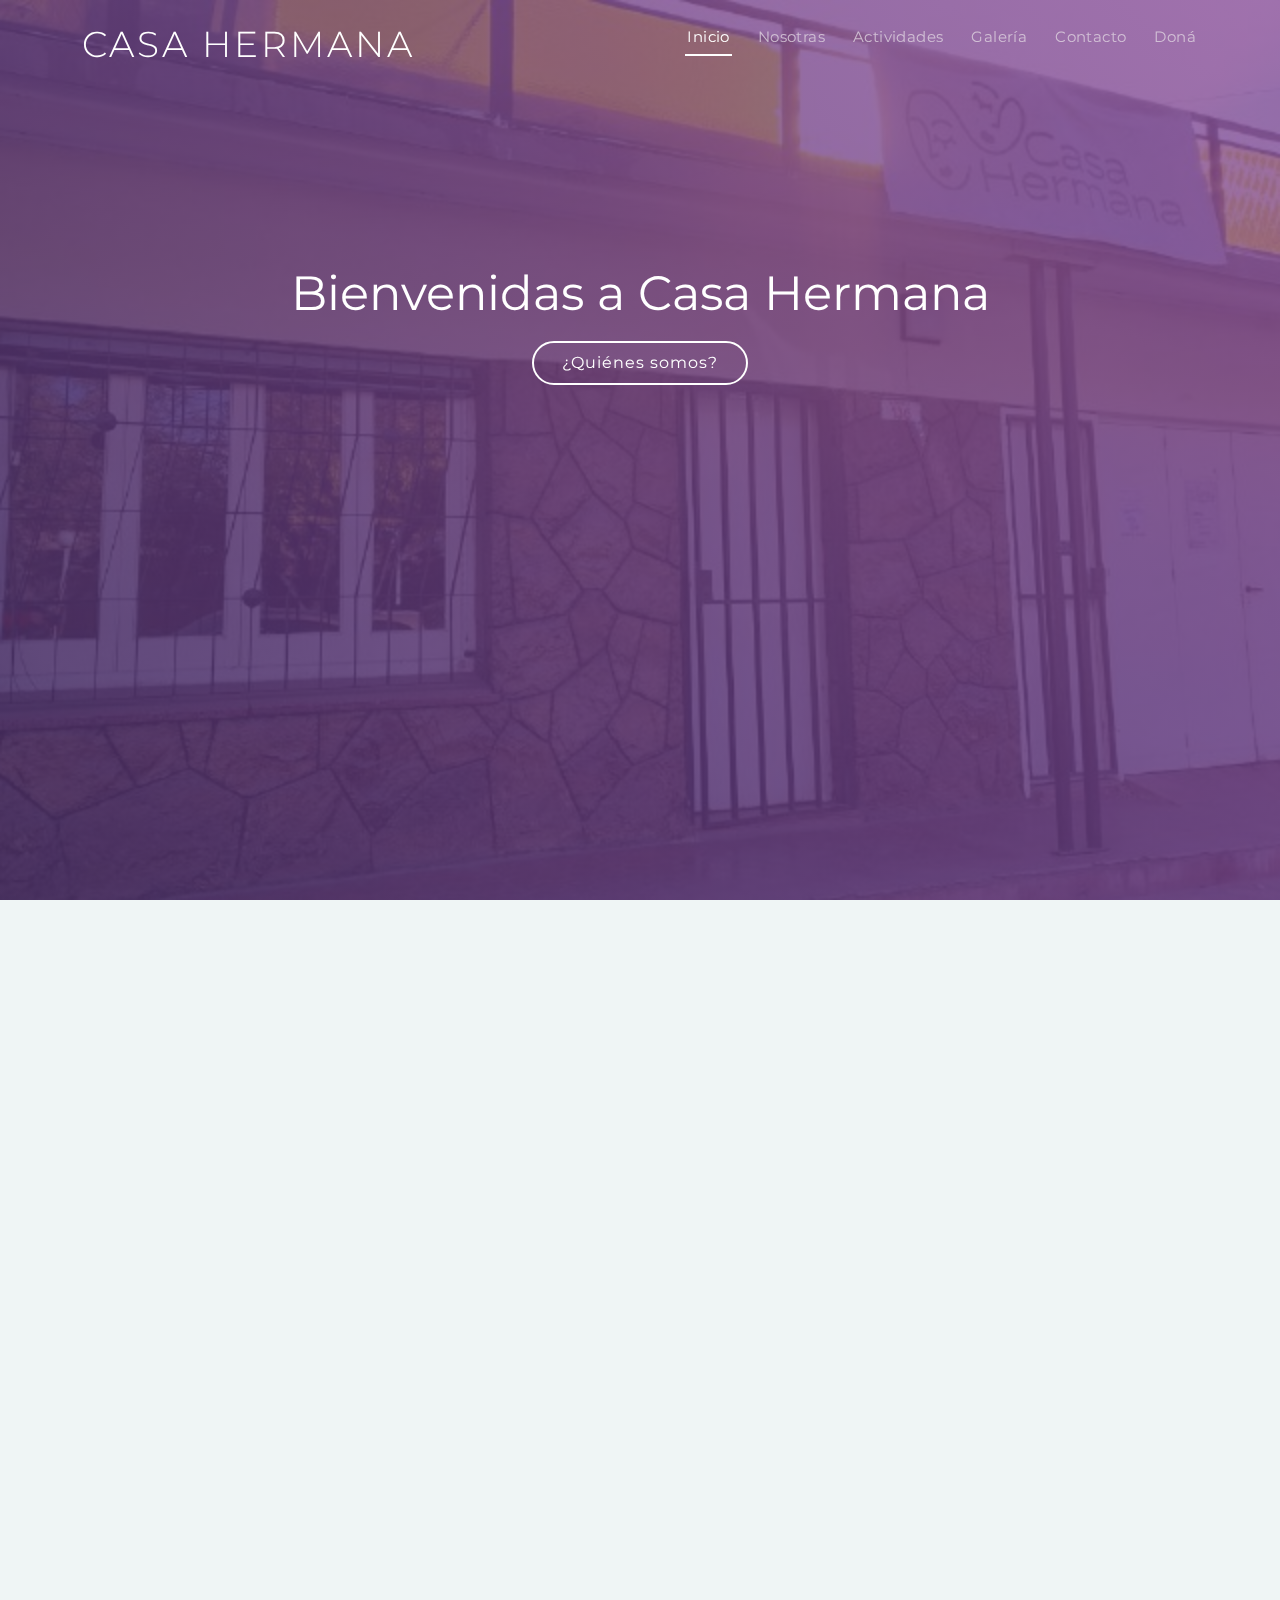
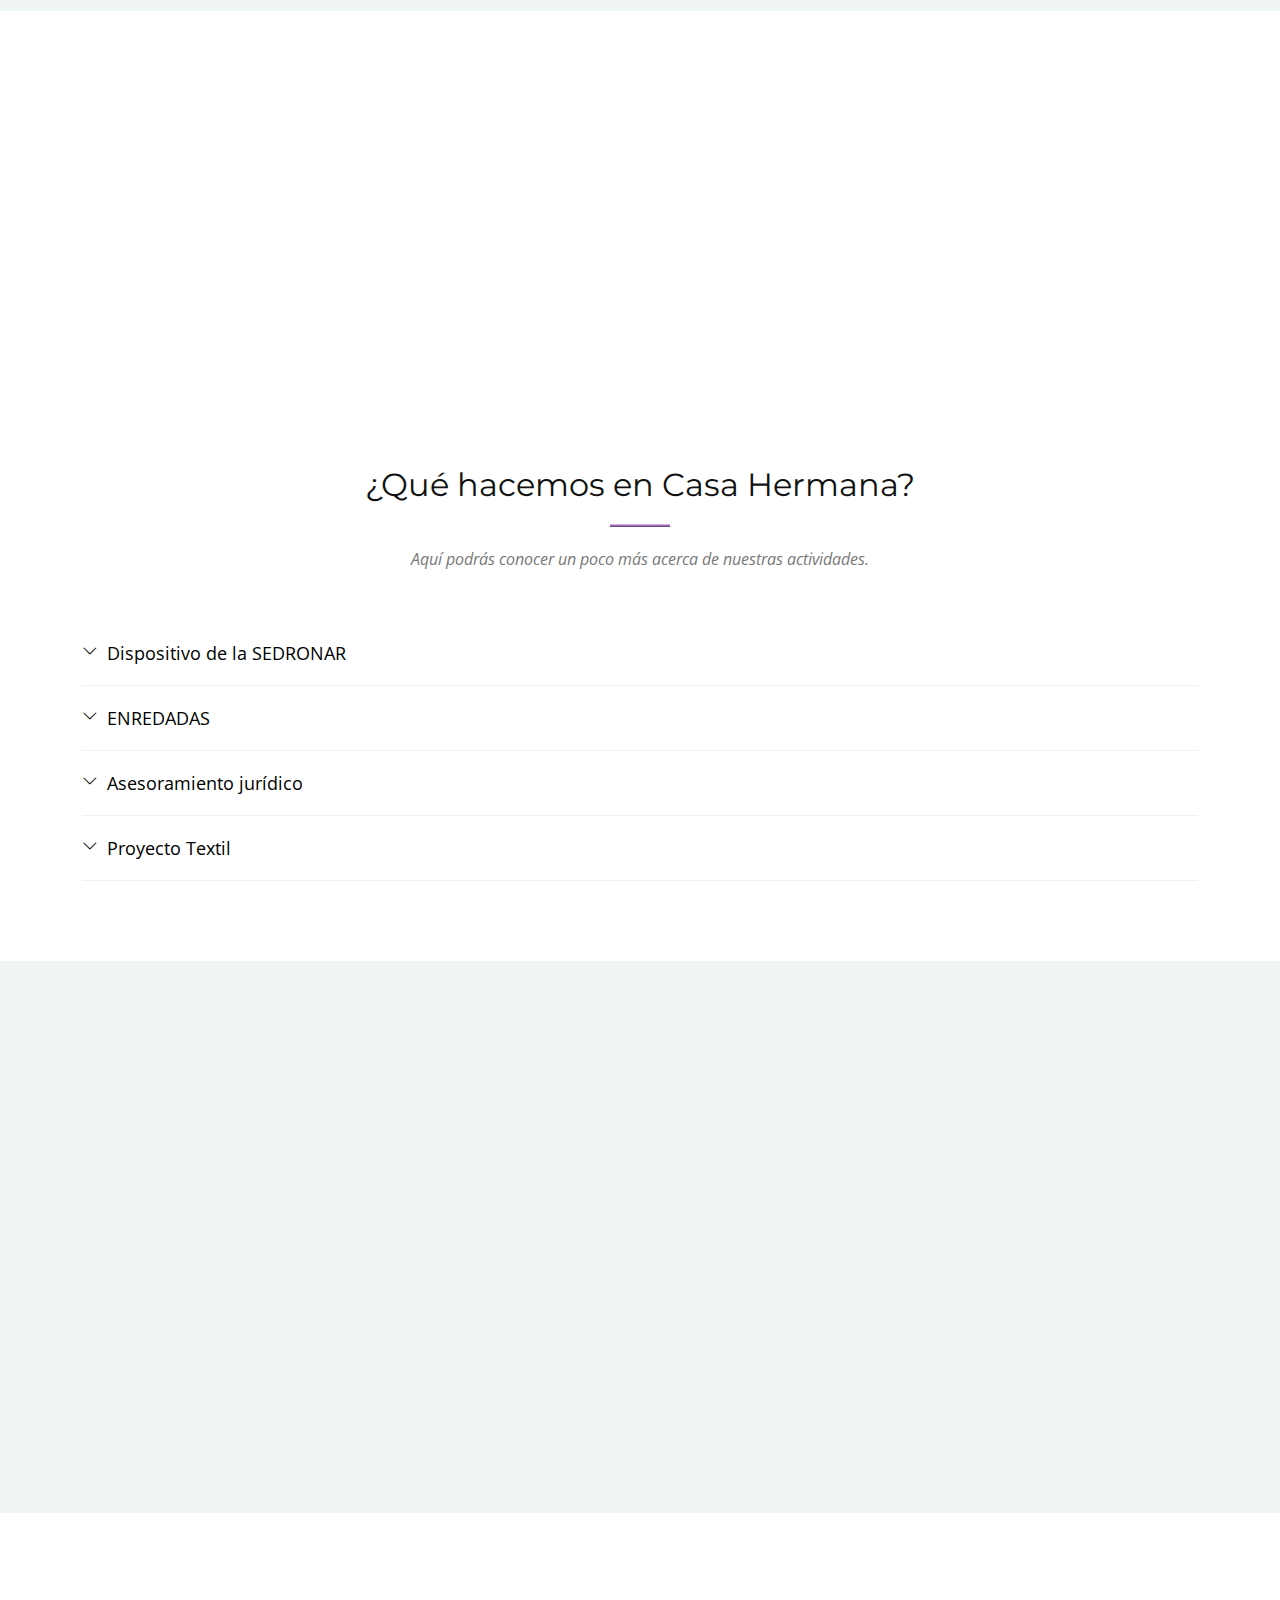
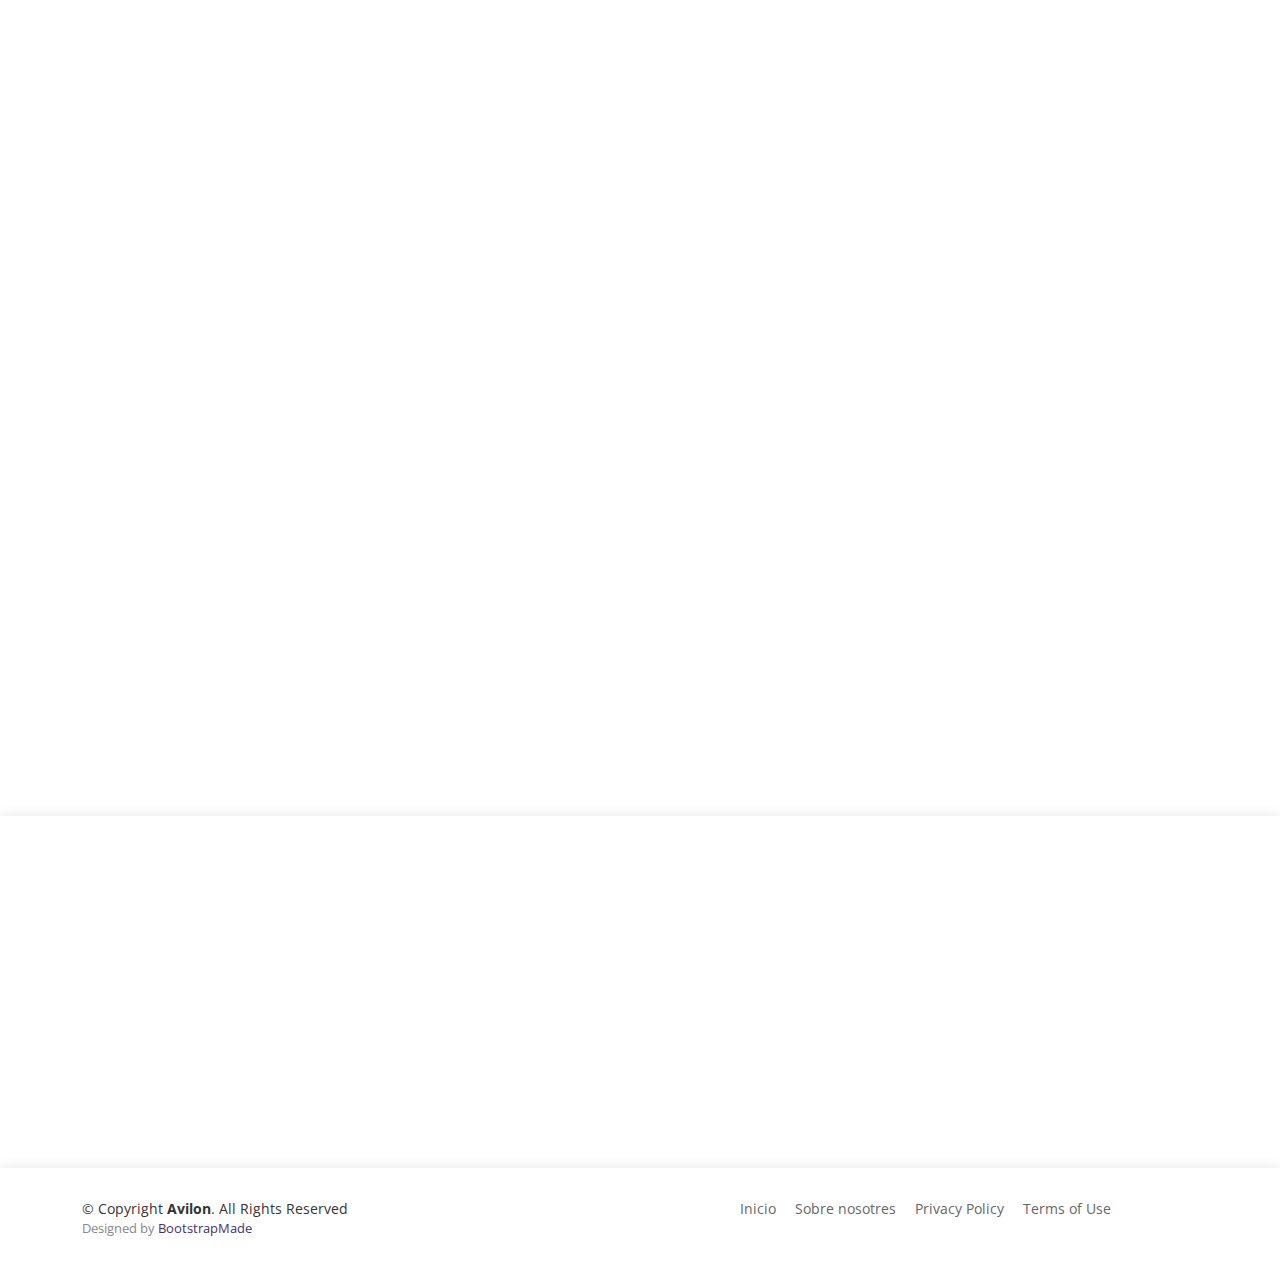
==== commit b93a6123: "commit" ====
--- a/index.html
+++ b/index.html
@@ -49,11 +49,12 @@
       <nav id="navbar" class="navbar">
         <ul>
           <li><a class="nav-link scrollto active" href="#hero">Inicio</a></li>
-          <li><a class="nav-link scrollto" href="#about">Nosotres</a></li>
+          <li><a class="nav-link scrollto" href="#about">Nosotras</a></li>
           <li><a class="nav-link scrollto" href="#features">Actividades</a></li>
-          <li><a class="nav-link scrollto" href="#pricing">Doná</a></li>
           <li><a class="nav-link scrollto" href="#gallery">Galería</a></li>
           <li><a class="nav-link scrollto" href="#contact">Contacto</a></li>
+          <li><a class="nav-link scrollto" href="#pricing">Doná</a></li>
+
         </ul>
         <i class="bi bi-list mobile-nav-toggle"></i>
       </nav><!-- .navbar -->
@@ -144,23 +145,23 @@
 
               <div class="col-lg-6 col-md-6 box" data-aos="fade-up" dat-aos-delay="100">
                 <div class="icon"><i class="bi bi-chat-dots"></i></div>
-                <h4 class="title"><a href="">Dispositivo del SEDRONAR</a></h4>
+                <h4 class="title">Dispositivo del SEDRONAR</h4>
                 <p class="description"></p>
               </div>
               <div class="col-lg-6 col-md-6 box" data-aos="fade-up">
                 <div class="icon"><i class="bi bi-laptop"></i></div>
-                <h4 class="title"><a href="">ENREDADAS</a></h4>
+                <h4 class="title">ENREDADAS</h4>
                 <p class="description"></p>
               </div>
               <div class="col-lg-6 col-md-6 box" data-aos="fade-up">
                 <div class="icon"><i class="bi bi-book"></i></div>
-                <h4 class="title"><a href="">Asesoramiento jurídico</a></h4>
+                <h4 class="title">Asesoramiento jurídico</h4>
                 <p class="description">
                 </p>
               </div>
               <div class="col-lg-6 col-md-6 box" data-aos="fade-up" data-aos-delay="100">
                 <div class="icon"><i class="bi bi-scissors"></i></div>
-                <h4 class="title"><a href="">Proyecto Textil</a></h4>
+                <h4 class="title">Proyecto Textil</h4>
                 <p class="description"></p>
               </div>
             </div>
@@ -363,16 +364,15 @@
 
     <!-- ======= Pricing Section ======= -->
     <section id="pricing" class="section-bg">
-      <div class="container" data-aos="fade-up">
+      <div id="cont" class="container" data-aos="fade-up">
 
         <div class="section-header">
           <h3 class="section-title">Hacé una donación</h3>
           <span class="section-divider"></span>
-          <p class="section-description">Podés hacer tu donación debajo. Podés elegir hacer una donación única, mensual
-            por 3 meses o mensual ilimitada.</p>
-        </div>
-
-        <div class="row">
+          <p class="section-description">Aquí podés hacer tu donación de $300 al mes.</p>
+        </div>
+
+        <div class="row" id="donacion">
          
 
           <div class="col-lg-4 col-md-6">
--- a/assets/css/style.css
+++ b/assets/css/style.css
@@ -16,13 +16,13 @@
 }
 
 a {
-  color: #5a3967;
+  color: #49306a;
   text-decoration: none;
   transition: 0.5s;
 }
 
 a:hover, a:active, a:focus {
-  color: #5a3967;
+  color: #49306a;
   outline: none;
   text-decoration: none;
 }
@@ -44,7 +44,7 @@
 --------------------------------------------------------------*/
 .back-to-top {
   position: fixed;
-  background: linear-gradient(45deg, #e7c0f7, #5a3967);
+  background: linear-gradient(45deg, #8b509b, #49306a);
   color: #fff;
   border-radius: 4px 4px 0 0;
   right: 15px;
@@ -60,12 +60,12 @@
   font-size: 20px;
 }
 .back-to-top:focus {
-  background: linear-gradient(45deg, #e7c0f7, #5a3967);
+  background: linear-gradient(45deg, #8b509b, #49306a);
   color: #fff;
   outline: none;
 }
 .back-to-top:hover {
-  background: #5a3967;
+  background: #49306a;
   color: #fff;
 }
 .back-to-top.active {
@@ -80,13 +80,13 @@
   height: 90px;
   transition: all 0.5s;
   z-index: 997;
-  background: linear-gradient(45deg, #e7c0f7, #5a3967);
+  background: linear-gradient(45deg, #8b509b, #49306a);
 }
 #header.header-transparent {
   background: transparent;
 }
 #header.header-scrolled {
-  background: linear-gradient(45deg, #e7c0f7, #5a3967);
+  background: linear-gradient(45deg, #8b509b, #49306a);
   height: 70px;
   transition: all 0.5s;
 }
@@ -140,7 +140,7 @@
   align-items: center;
   justify-content: space-between;
   font-family: "Montserrat", sans-serif;
-  color: rgba(255, 255, 255, 0.8);
+  color: rgba(222, 211, 224, 0.8);
   font-size: 15px;
   padding: 0 2px;
   white-space: nowrap;
@@ -199,7 +199,7 @@
   font-size: 12px;
 }
 .navbar .dropdown ul a:hover, .navbar .dropdown ul .active:hover, .navbar .dropdown ul li:hover > a {
-  color: #5a3967;
+  color: #49306a;
 }
 .navbar .dropdown:hover > ul {
   opacity: 1;
@@ -287,7 +287,7 @@
   color: #333333;
 }
 .navbar-mobile a:hover, .navbar-mobile .active, .navbar-mobile li:hover > a {
-  color:  #5a3967;
+  color:  #49306a;
 }
 .navbar-mobile .getstarted, .navbar-mobile .getstarted:focus {
   margin: 15px;
@@ -313,7 +313,7 @@
   font-size: 12px;
 }
 .navbar-mobile .dropdown ul a:hover, .navbar-mobile .dropdown ul .active:hover, .navbar-mobile .dropdown ul li:hover > a {
-  color: #5a3967;
+  color: #49306a;
 }
 .navbar-mobile .dropdown > .dropdown-active {
   display: block;
@@ -325,7 +325,7 @@
 #hero {
   width: 100%;
   height: 100vh;
-  background: linear-gradient(45deg, rgba(114, 29, 153, 0.8), rgba(223, 168, 240, 0.8)), url("../img/gallery/frente.jpeg") center top no-repeat;
+  background: linear-gradient(45deg, rgba(73, 48, 106, 0.8), rgba(139, 80, 155, 0.8)), url("../img/gallery/frente.jpeg") center top no-repeat;
   background-size: cover;
   position: relative;
 }
@@ -392,7 +392,7 @@
   color: #fff;
 }
 #hero .btn-get-started:hover {
-  color: #5a3967;
+  color: #49306a;
   background: #fff;
 }
 #hero .product-screens {
@@ -464,8 +464,8 @@
   display: block;
   width: 60px;
   height: 3px;
-  background: #5a3967;
-  background: linear-gradient(0deg, #5a3967 0%, #f2bdfd 100%);
+  background: #49306a;
+  background: linear-gradient(0deg, #49306a 0%, #f2bdfd 100%);
   margin: 0 auto;
   margin-bottom: 20px;
 }
@@ -572,7 +572,7 @@
 #about .content i {
   font-size: 20px;
   padding-right: 4px;
-  color: #5a3967;
+  color: #49306a;
 }
 #about .content ul {
   list-style: none;
@@ -615,8 +615,8 @@
   transition: 0.5s;
 }
 #features .icon i:before {
-  background: #5a3967;
-  background: linear-gradient(45deg, #5a3967 0%, #f2bdfd 100%);
+  background: #49306a;
+  background: linear-gradient(45deg, #49306a 0%, #f2bdfd 100%);
   background-clip: border-box;
   -webkit-background-clip: text;
   -webkit-text-fill-color: transparent;
@@ -672,8 +672,8 @@
   line-height: 1;
 }
 #advanced-features i:before {
-  background: #5a3967;
-  background: linear-gradient(45deg, #5a3967 0%, #f2bdfd 100%);
+  background: #49306a;
+  background: linear-gradient(45deg, #49306a 0%, #f2bdfd 100%);
   background-clip: border-box;
   -webkit-background-clip: text;
   -webkit-text-fill-color: transparent;
@@ -705,7 +705,7 @@
 --------------------------------*/
 #call-to-action {
   overflow: hidden;
-  background: linear-gradient(rgba(164, 29, 205, 0.65), rgba(217, 180, 228, 0.2)), url(../img/call-to-action-bg.jpg) fixed center center;
+  background: linear-gradient(rgba(73, 48, 106, 0.65), rgba(139, 80, 155, 0.2)), url(../img/call-to-action-bg.jpg) fixed center center;
   background-size: cover;
   padding: 80px 0;
 }
@@ -738,8 +738,8 @@
   color: #fff;
 }
 #call-to-action .cta-btn:hover {
-  background: #5a3967;
-  border: 2px solid #5a3967;
+  background: #49306a;
+  border: 2px solid #49306a;
 }
 
 /* More Features Section
@@ -766,8 +766,8 @@
   line-height: 0;
 }
 #more-features .icon i:before {
-  background: #5a3967;
-  background: linear-gradient(45deg, #5a3967 0%, #f2bdfd 100%);
+  background: #49306a;
+  background: linear-gradient(45deg, #49306a 0%, #f2bdfd 100%);
   background-clip: border-box;
   -webkit-background-clip: text;
   -webkit-text-fill-color: transparent;
@@ -826,11 +826,12 @@
   overflow: hidden;
 }
 #pricing .box {
-  padding: 40px;
+  padding: 40px; 
   margin-bottom: 30px;
   box-shadow: 0px 0px 30px rgba(73, 78, 92, 0.15);
   background: #fff;
   text-align: center;
+
 }
 #pricing h3 {
   font-weight: 400;
@@ -839,7 +840,7 @@
 }
 #pricing h4 {
   font-size: 46px;
-  color: #5a3967;
+  color: #49306a;
   font-weight: 300;
 }
 #pricing h4 sup {
@@ -861,12 +862,12 @@
   padding-bottom: 12px;
 }
 #pricing ul i {
-  color: #5a3967;
+  color: #49306a;
   font-size: 18px;
   padding-right: 4px;
 }
 #pricing .get-started-btn {
-  background: #5a3967;
+  background: #49306a;
   display: inline-block;
   padding: 6px 30px;
   border-radius: 20px;
@@ -877,10 +878,10 @@
   font-family: "Montserrat", sans-serif;
 }
 #pricing .featured {
-  border: 2px solid #5a3967;
+  border: 2px solid #49306a;
 }
 #pricing .featured .btn-get-started {
-  background: linear-gradient(45deg, #f2bdfd, #5a3967);
+  background: linear-gradient(45deg, #f2bdfd, #49306a);
 }
 
 /* Frequently Asked Questions Section
@@ -901,13 +902,13 @@
 #faq .faq-list .question {
   display: block;
   position: relative;
-  font-family: #5a3967;
+  font-family: #49306a;
   font-size: 18px;
   line-height: 24px;
   font-weight: 400;
   padding-left: 25px;
   cursor: pointer;
-  color: #5a3967;
+  color: #49306a;
   transition: 0.3s;
 }
 #faq .faq-list i {
@@ -927,7 +928,7 @@
   color: black;
 }
 #faq .faq-list .collapsed:hover {
-  color: #5a3967;
+  color: #49306a;
 }
 #faq .faq-list .collapsed .icon-show {
   display: inline-block;
@@ -973,7 +974,7 @@
   color: #b3b3b3;
 }
 #team .member .social a:hover {
-  color: #5a3967;
+  color: #49306a;
 }
 #team .member .social i {
   font-size: 18px;
@@ -1036,7 +1037,7 @@
   font-weight: 300;
   letter-spacing: 3px;
   text-transform: uppercase;
-  color: #5a3967;
+  color: #49306a;
 }
 #contact .contact-about p {
   font-size: 14px;
@@ -1050,14 +1051,14 @@
 #contact .social-links a {
   font-size: 18px;
   background: #fff;
-  color: #5a3967;
+  color: #49306a;
   padding: 8px 0;
   margin-right: 4px;
   border-radius: 50%;
   width: 36px;
   height: 36px;
   transition: 0.3s;
-  border: 1px solid #5a3967;
+  border: 1px solid #49306a;
   display: inline-flex;
   align-items: center;
   justify-content: center;
@@ -1066,7 +1067,7 @@
   line-height: 0;
 }
 #contact .social-links a:hover {
-  background: #5a3967;
+  background: #49306a;
   color: #fff;
 }
 #contact .info {
@@ -1074,7 +1075,7 @@
 }
 #contact .info i {
   font-size: 32px;
-  color: #5a3967;
+  color: #49306a;
   float: left;
   line-height: 0;
 }
@@ -1094,7 +1095,7 @@
 #contact .php-email-form .sent-message {
   display: none;
   color: #fff;
-  background: #5a3967;
+  background: #49306a;
   text-align: center;
   padding: 15px;
   font-weight: 600;
@@ -1112,7 +1113,7 @@
   width: 24px;
   height: 24px;
   margin: 0 10px -6px 0;
-  border: 3px solid #5a3967;
+  border: 3px solid #49306a;
   border-top-color: #eee;
   -webkit-animation: animate-loading 1s linear infinite;
   animation: animate-loading 1s linear infinite;
@@ -1123,10 +1124,10 @@
   font-size: 14px;
 }
 #contact .php-email-form input::focus, #contact .php-email-form textarea::focus {
-  background-color: #5a3967;
+  background-color: #49306a;
 }
 #contact .php-email-form button[type=submit] {
-  background: linear-gradient(45deg, #f2bdfd, #5a3967);
+  background: linear-gradient(45deg, #f2bdfd, #49306a);
   border: 0;
   border-radius: 20px;
   padding: 8px 30px;
@@ -1174,5 +1175,10 @@
   padding-left: 0;
 }
 #footer .footer-links a:hover {
-  color: #5a3967;
-}+  color: #49306a;
+}
+
+#donacion{
+  display: flex;
+  justify-content: center;
+}
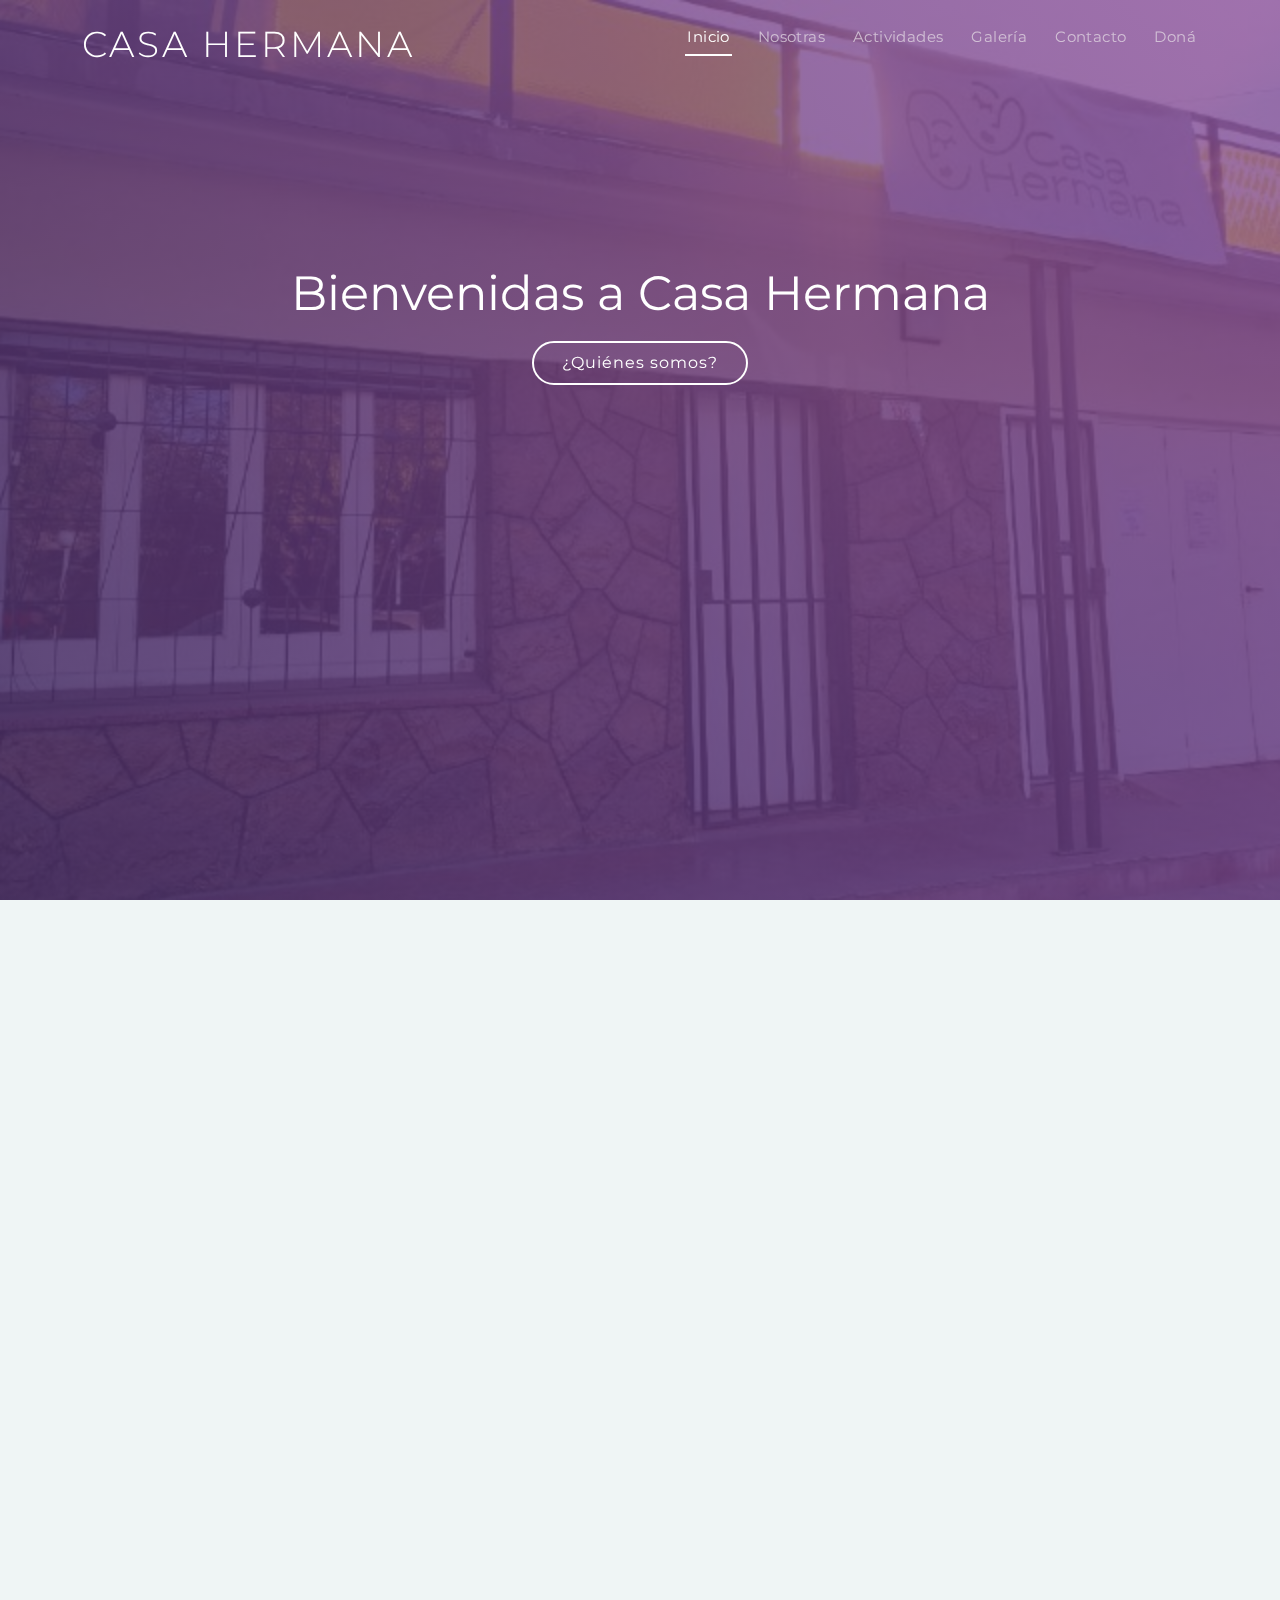
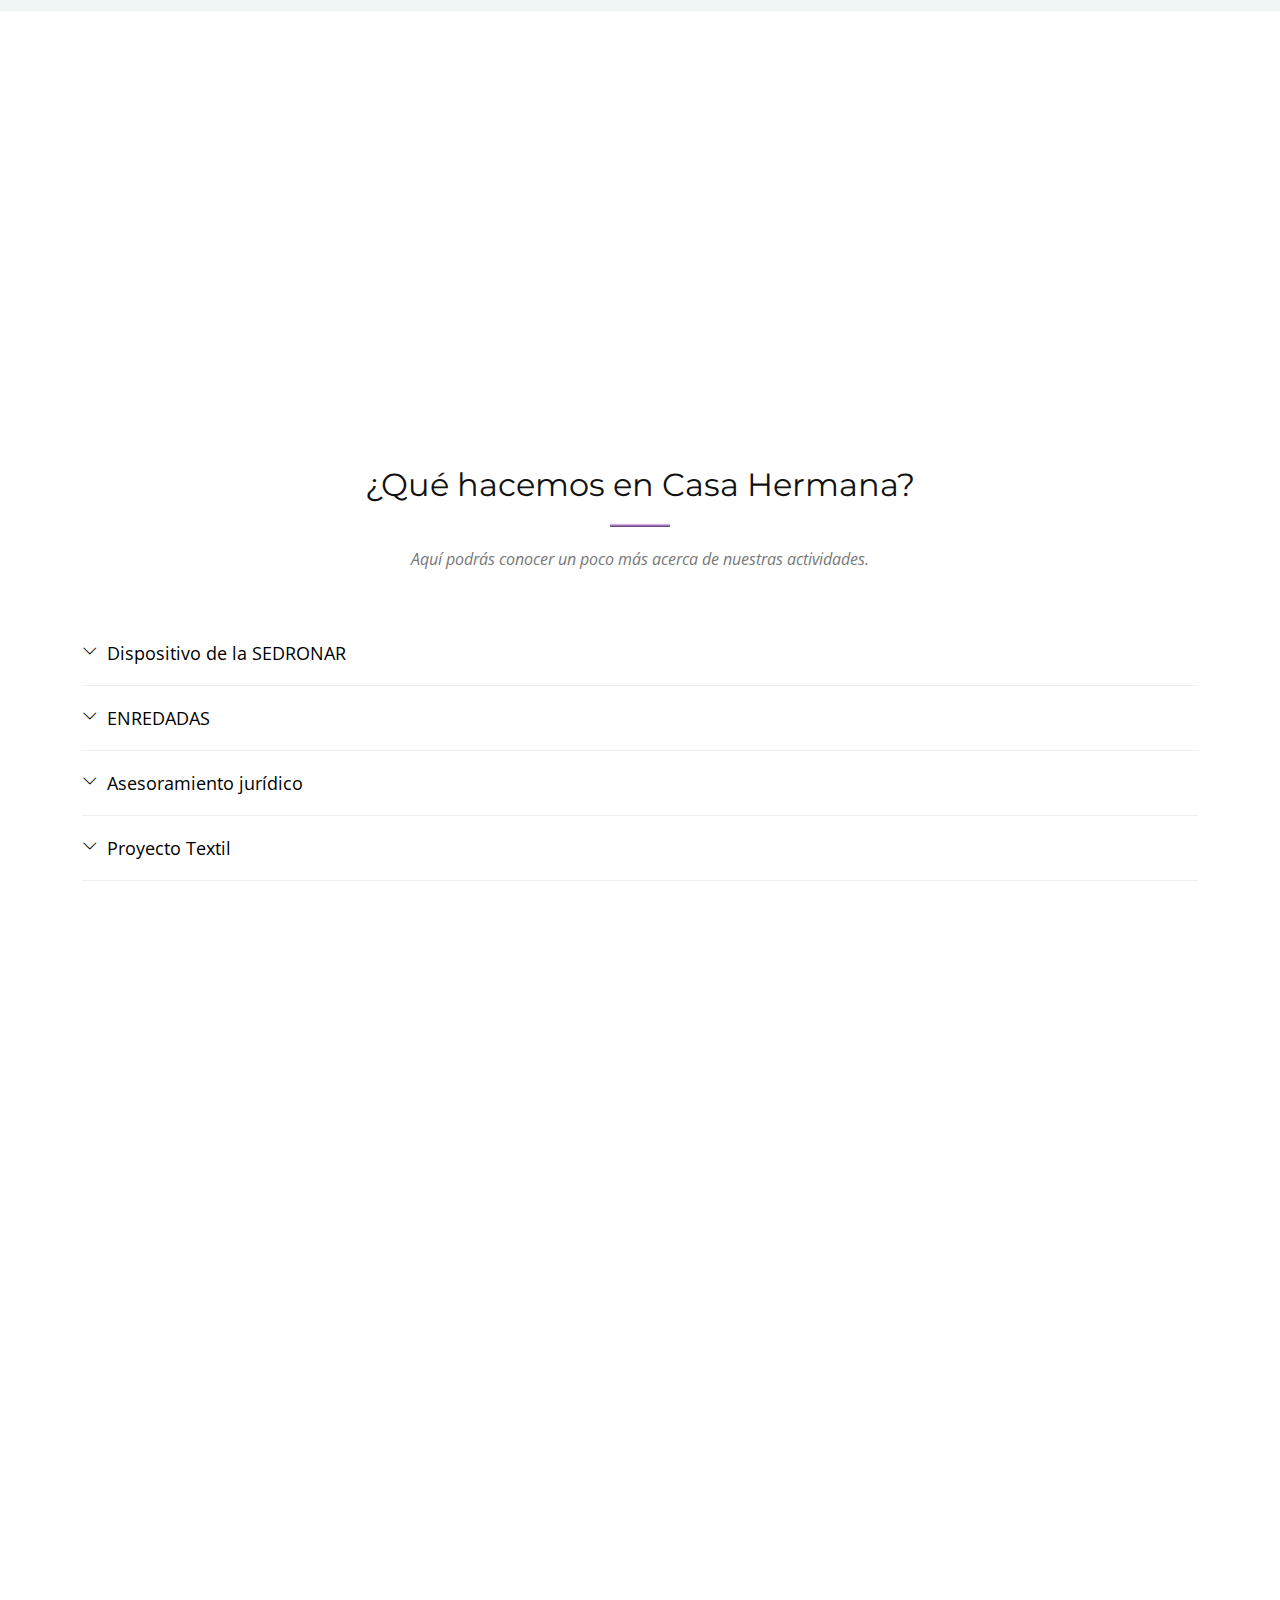
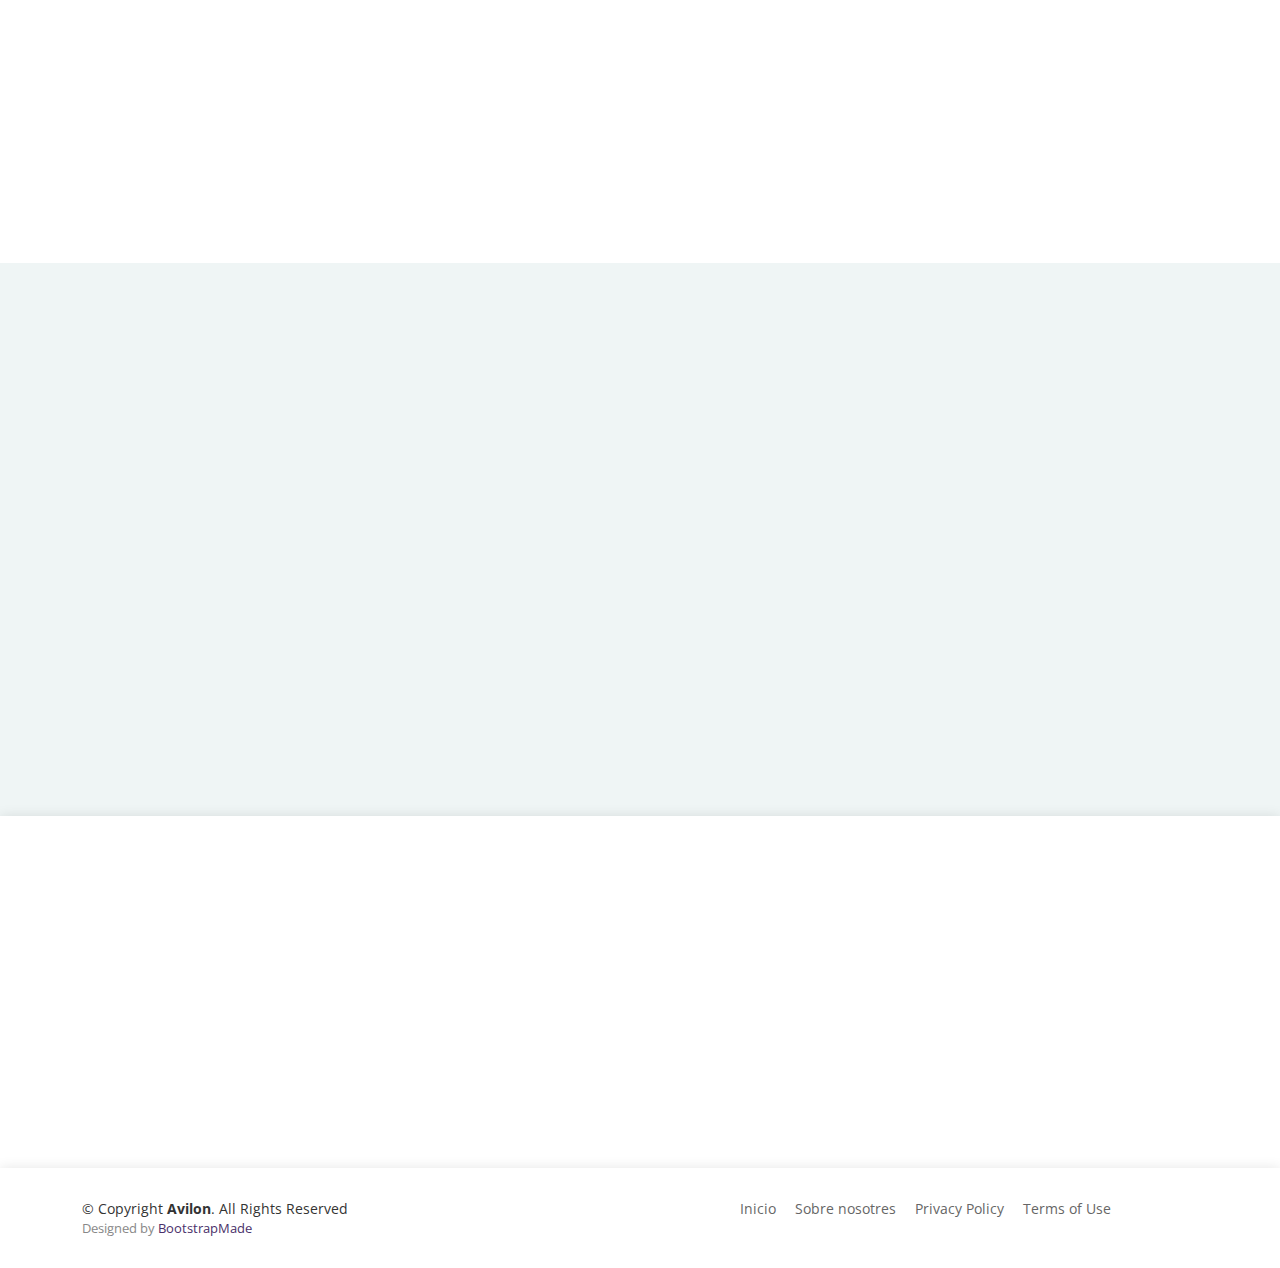
==== commit e78db5a9: "commit" ====
--- a/index.html
+++ b/index.html
@@ -359,6 +359,70 @@
       </div>
     </section><!-- End More Features Section -->
 
+    <!-- ======= Gallery Section ======= -->
+
+    <section id="gallery">
+      <div class="container-fluid" data-aos="fade-up">
+        <div class="section-header">
+          <h3 class="section-title">Galería</h3>
+          <span class="section-divider"></span>
+          <p class="section-description">Te acercamos algunos registros de nuestras actividades.</p>
+        </div>
+
+        <div class="row g-0">
+
+          <div class="col-lg-4 col-md-6">
+            <div class="gallery-item">
+              <a href="assets/img/gallery/frente.jpeg" data-gall="portfolioGallery" class="gallery-lightbox">
+                <img src="assets/img/gallery/frente.jpeg" alt="">
+              </a>
+            </div>
+          </div>
+
+          <div class="col-lg-4 col-md-6">
+            <div class="gallery-item">
+              <a href="assets/img/gallery/feria.jpeg" data-gall="portfolioGallery" class="gallery-lightbox">
+                <img src="assets/img/gallery/feria.jpeg" alt="">
+              </a>
+            </div>
+          </div>
+
+          <div class="col-lg-4 col-md-6">
+            <div class="gallery-item">
+              <a href="assets/img/gallery/enredadas.jpeg" data-gall="portfolioGallery" class="gallery-lightbox">
+                <img src="assets/img/gallery/enredadas.jpeg" alt="">
+              </a>
+            </div>
+          </div>
+
+          <div class="col-lg-4 col-md-6">
+            <div class="gallery-item">
+              <a href="assets/img/gallery/foto.png" data-gall="portfolioGallery" class="gallery-lightbox">
+                <img src="assets/img/gallery/foto.png" alt="">
+              </a>
+            </div>
+          </div>
+
+          <div class="col-lg-4 col-md-6">
+            <div class="gallery-item">
+              <a href="assets/img/gallery/foto.png" data-gall="portfolioGallery" class="gallery-lightbox">
+                <img src="assets/img/gallery/foto.png" alt="">
+              </a>
+            </div>
+          </div>
+
+          <div class="col-lg-4 col-md-6">
+            <div class="gallery-item">
+              <a href="assets/img/gallery/foto.png" data-gall="portfolioGallery" class="gallery-lightbox">
+                <img src="assets/img/gallery/foto.png" alt="">
+              </a>
+            </div>
+          </div>
+
+        </div>
+
+      </div>
+    </section><!-- End Gallery Section -->
 
 
 
@@ -373,7 +437,7 @@
         </div>
 
         <div class="row" id="donacion">
-         
+
 
           <div class="col-lg-4 col-md-6">
             <div class="box">
@@ -386,7 +450,7 @@
             </div>
           </div>
 
-          
+
 
         </div>
 
@@ -467,69 +531,8 @@
       </div>
     </section><!-- End Team Section -->
 
-    <!-- ======= Gallery Section ======= -->
-    <section id="gallery">
-      <div class="container-fluid" data-aos="fade-up">
-        <div class="section-header">
-          <h3 class="section-title">Galería</h3>
-          <span class="section-divider"></span>
-          <p class="section-description">Te acercamos algunos registros de nuestras actividades.</p>
-        </div>
-
-        <div class="row g-0">
-
-          <div class="col-lg-4 col-md-6">
-            <div class="gallery-item">
-              <a href="assets/img/gallery/frente.jpeg" data-gall="portfolioGallery" class="gallery-lightbox">
-                <img src="assets/img/gallery/frente.jpeg" alt="">
-              </a>
-            </div>
-          </div>
-
-          <div class="col-lg-4 col-md-6">
-            <div class="gallery-item">
-              <a href="assets/img/gallery/feria.jpeg" data-gall="portfolioGallery" class="gallery-lightbox">
-                <img src="assets/img/gallery/feria.jpeg" alt="">
-              </a>
-            </div>
-          </div>
-
-          <div class="col-lg-4 col-md-6">
-            <div class="gallery-item">
-              <a href="assets/img/gallery/enredadas.jpeg" data-gall="portfolioGallery" class="gallery-lightbox">
-                <img src="assets/img/gallery/enredadas.jpeg" alt="">
-              </a>
-            </div>
-          </div>
-
-          <div class="col-lg-4 col-md-6">
-            <div class="gallery-item">
-              <a href="assets/img/gallery/foto.png" data-gall="portfolioGallery" class="gallery-lightbox">
-                <img src="assets/img/gallery/foto.png" alt="">
-              </a>
-            </div>
-          </div>
-
-          <div class="col-lg-4 col-md-6">
-            <div class="gallery-item">
-              <a href="assets/img/gallery/foto.png" data-gall="portfolioGallery" class="gallery-lightbox">
-                <img src="assets/img/gallery/foto.png" alt="">
-              </a>
-            </div>
-          </div>
-
-          <div class="col-lg-4 col-md-6">
-            <div class="gallery-item">
-              <a href="assets/img/gallery/foto.png" data-gall="portfolioGallery" class="gallery-lightbox">
-                <img src="assets/img/gallery/foto.png" alt="">
-              </a>
-            </div>
-          </div>
-
-        </div>
-
-      </div>
-    </section><!-- End Gallery Section -->
+    
+
 
     <!-- ======= Contact Section ======= -->
     <section id="contact">
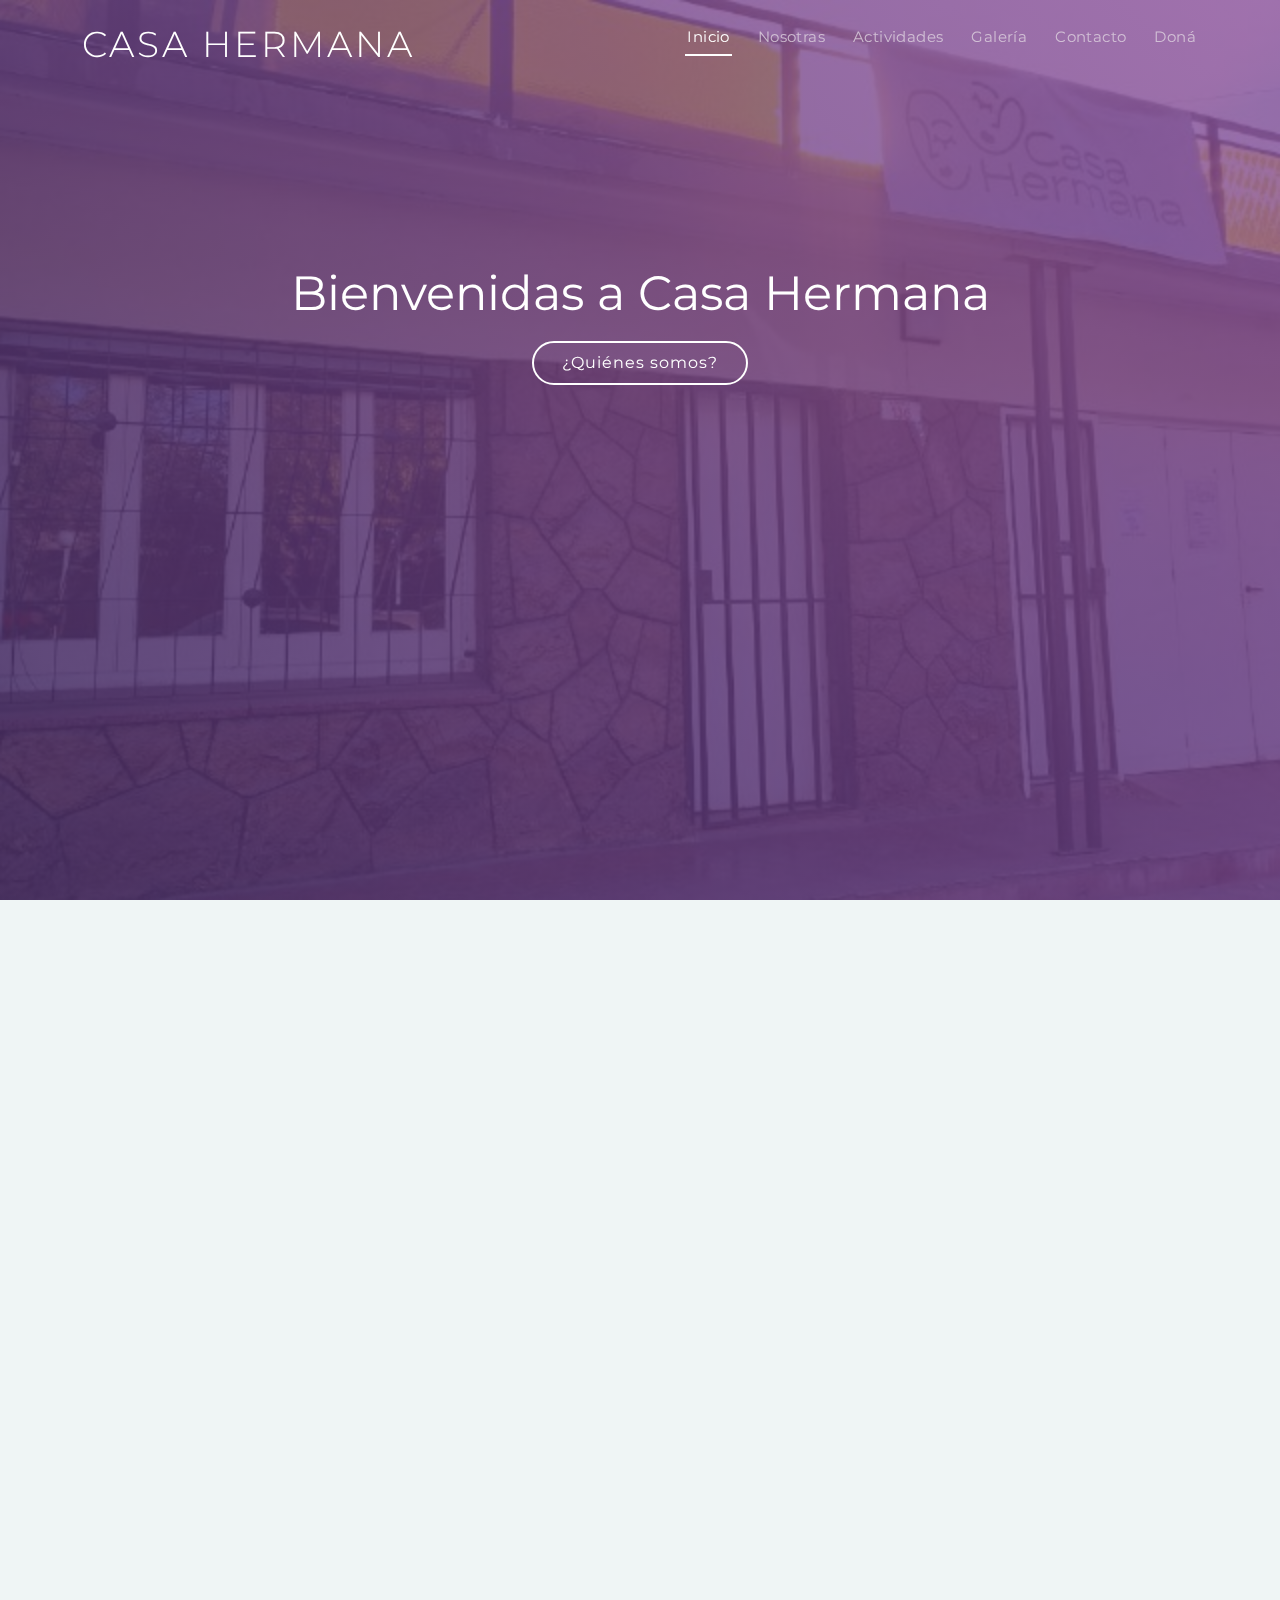
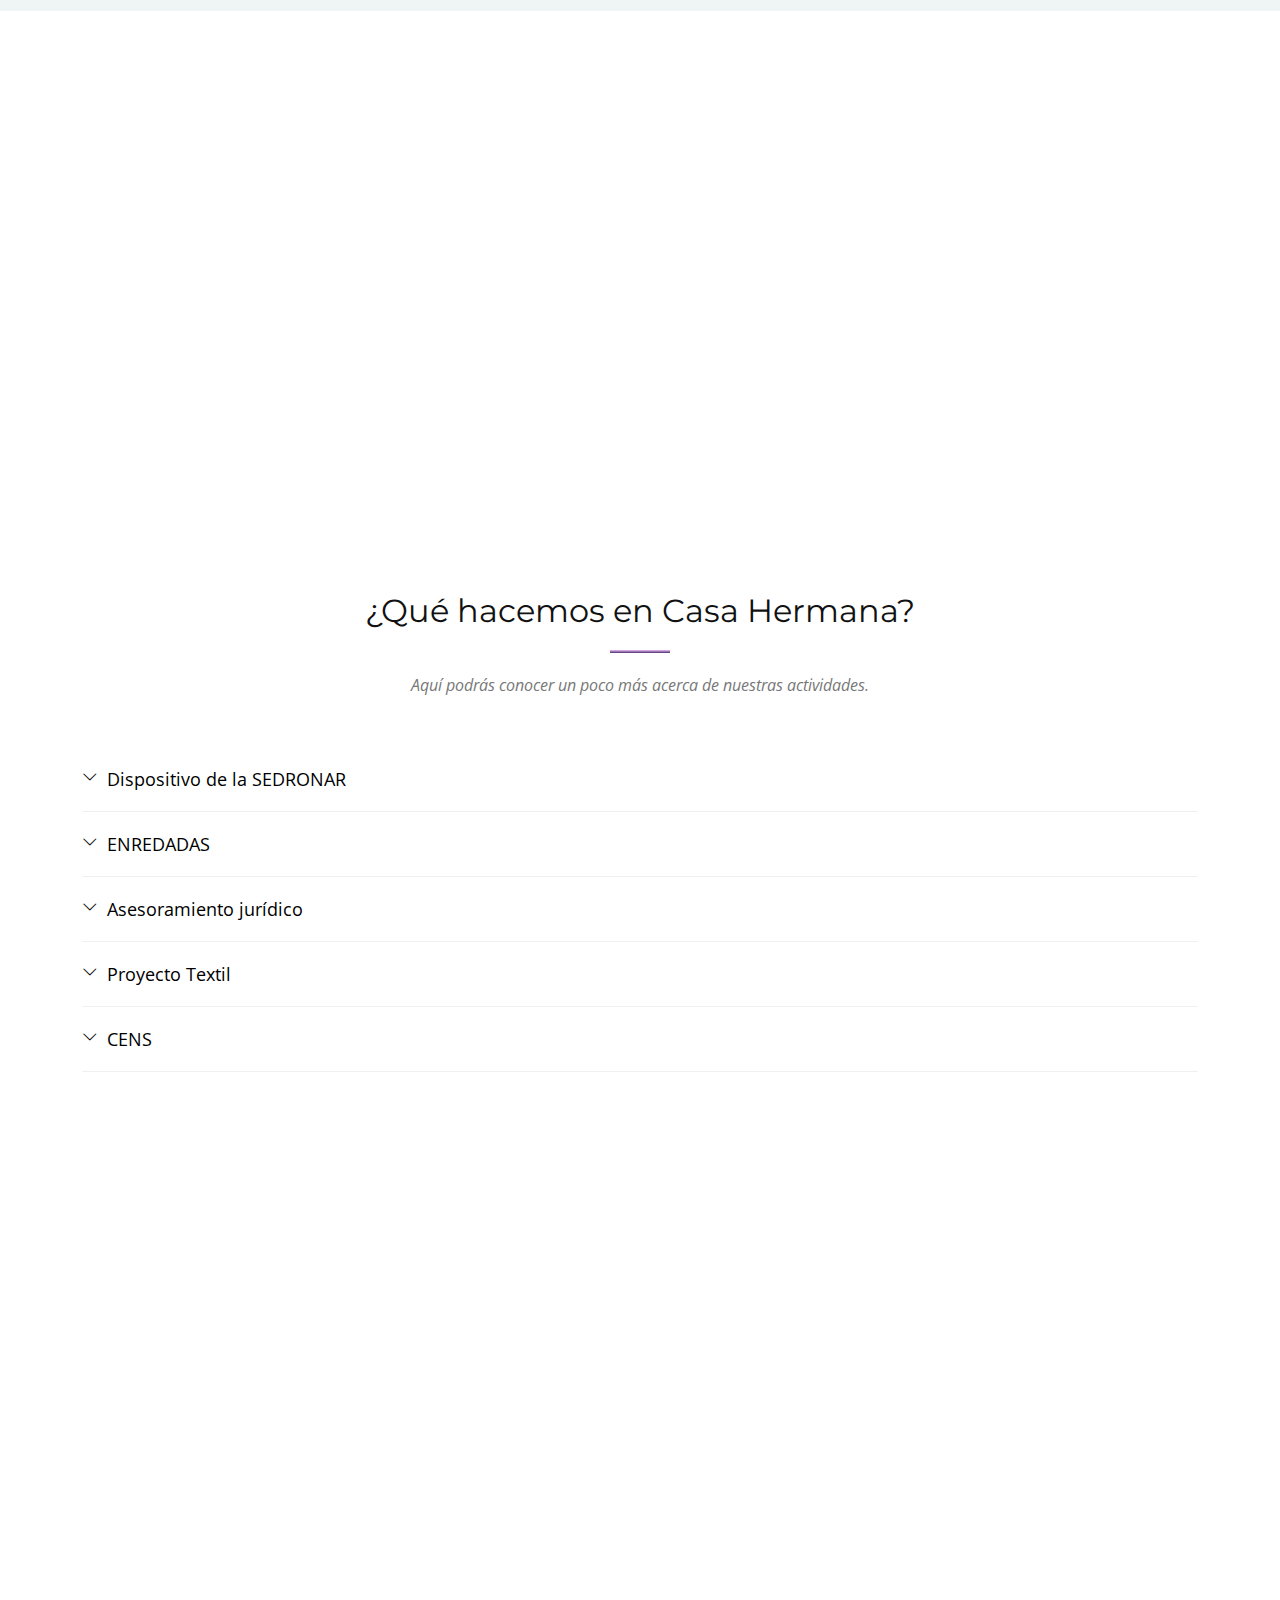
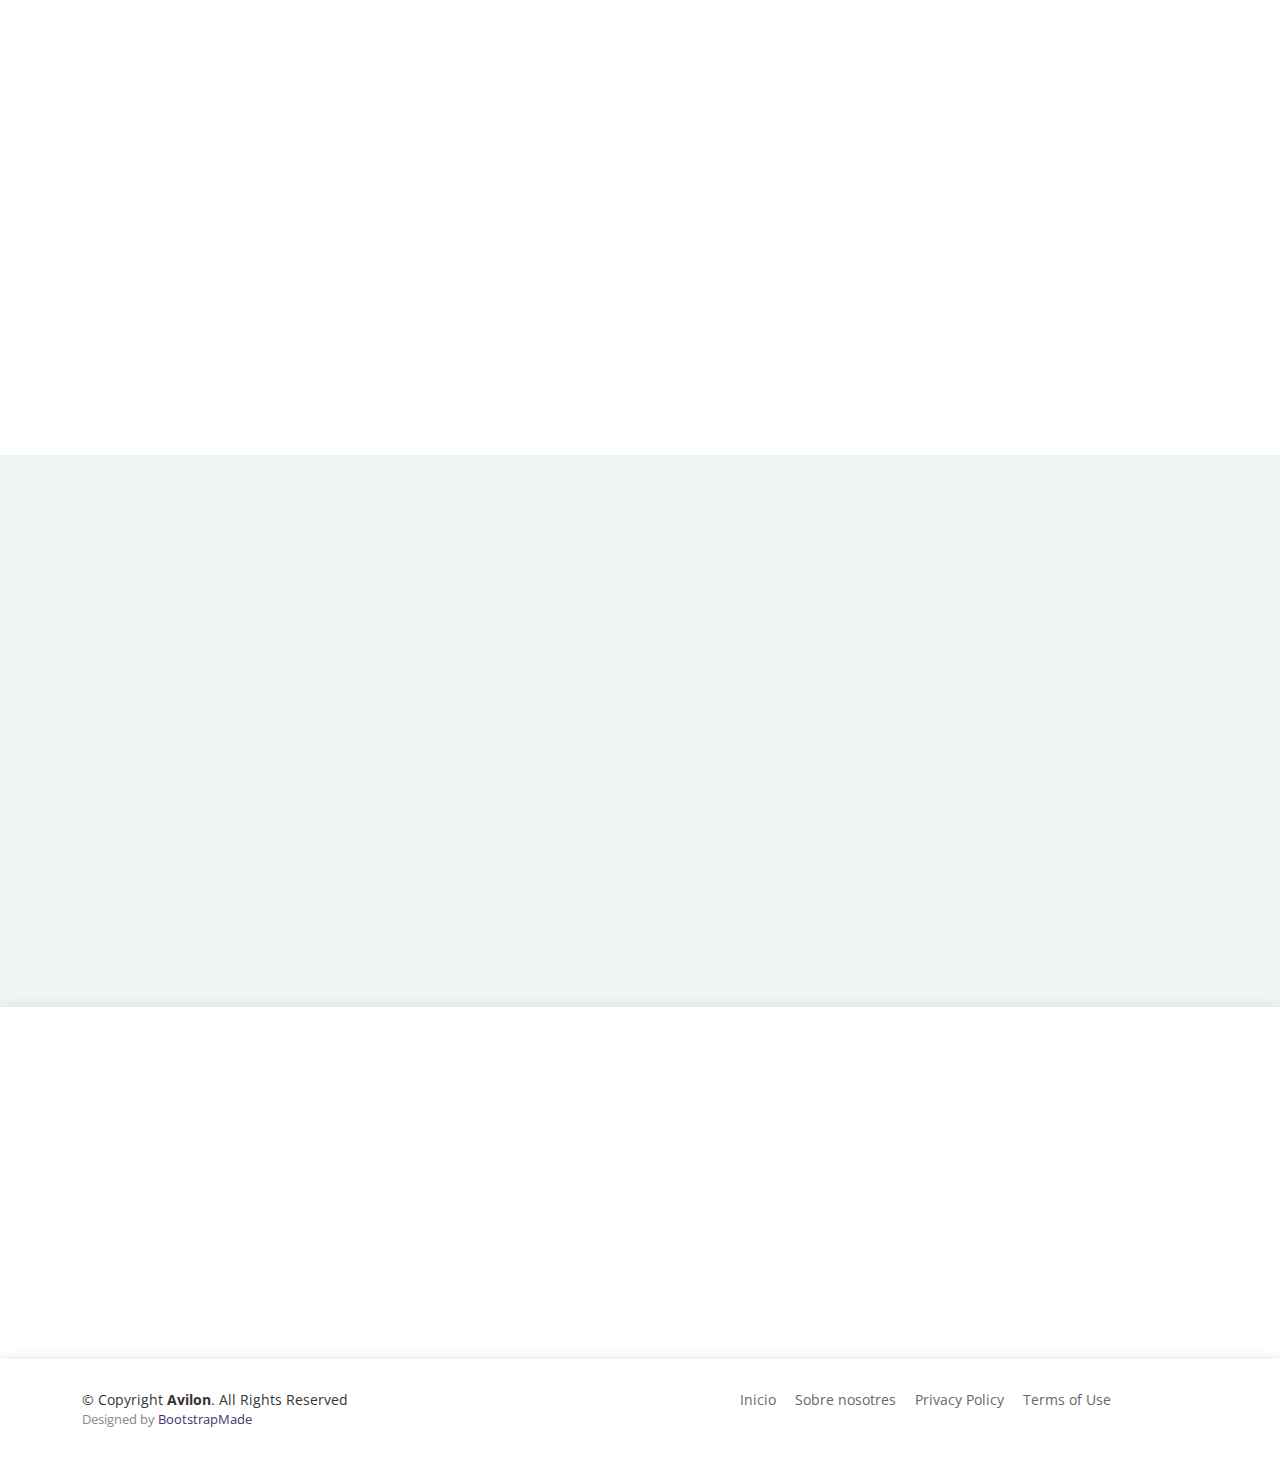
==== commit 6409063d: "Add files via upload" ====
--- a/index.html
+++ b/index.html
@@ -104,16 +104,18 @@
             <img src="assets/img/acerca.png" alt="">
           </div>
 
-          <div class="col-lg-6 content" data-aos="fade-left" dat-aos-delay="100">
-            <h2>Casa Hermana es una Asociación Civil que trabaja y lleva adelante acciones que promueven la igualdad de
+          <div class="col-lg-6 content mt-6" data-aos="fade-left" dat-aos-delay="100">
+            <h3>Casa Hermana es una Asociación Civil que trabaja y lleva adelante acciones que promueven la igualdad de
               derechos y oportunidades para todas las mujeres y diversidades de la provincia.
-            </h2>
+            </h3>
             <h3>Entre nuestras actividades, se encuentran:</h3>
             <ul>
               <li><i class="bi bi-check-circle"></i>Asesoramiento jurídico</li>
               <li><i class="bi bi-check-circle"></i>Dispositivo del Sedronar</li>
               <li><i class="bi bi-check-circle"></i>Proyecto Textil</li>
               <li><i class="bi bi-check-circle"></i>Enredadas</li>
+              <li><i class="bi bi-check-circle"></i>CENS</li>
+
 
             </ul>
           </div>
@@ -162,6 +164,11 @@
               <div class="col-lg-6 col-md-6 box" data-aos="fade-up" data-aos-delay="100">
                 <div class="icon"><i class="bi bi-scissors"></i></div>
                 <h4 class="title">Proyecto Textil</h4>
+                <p class="description"></p>
+              </div>
+              <div class="col-lg-6 col-md-6 box" data-aos="fade-up" data-aos-delay="100">
+                <div class="icon"><i class="bi bi-pencil"></i></div>
+                <h4 class="title">CENS</h4>
                 <p class="description"></p>
               </div>
             </div>
@@ -232,6 +239,17 @@
               </p>
             </div>
           </li>
+          <li>
+            <div data-bs-toggle="collapse" href="#faq5" class="collapsed question">CENS<i
+                class="bi bi-chevron-down icon-show"></i><i class="bi bi-chevron-up icon-close"></i></div>
+            <div id="faq5" class="collapse" data-bs-parent=".faq-list">
+              <p>
+                --------------------------------------------------
+              </p>
+            </div>
+          </li>
+
+
         </ul>
 
 
@@ -433,7 +451,7 @@
         <div class="section-header">
           <h3 class="section-title">Hacé una donación</h3>
           <span class="section-divider"></span>
-          <p class="section-description">Aquí podés hacer tu donación de $300 al mes.</p>
+          <p class="section-description">Aquí podés hacer tu donación de $500 al mes.</p>
         </div>
 
         <div class="row" id="donacion">
@@ -442,24 +460,16 @@
           <div class="col-lg-4 col-md-6">
             <div class="box">
               <h3>Donación mensual</h3>
-              <h4><sup>$</sup>300<span> por mes</span></h4>
+              <h4><sup>$</sup>500<span> por mes</span></h4>
 
               <a class="get-started-btn"
-                href="https://www.mercadopago.com.ar/subscriptions/checkout?preapproval_plan_id=2c9380848191d64501819d90e2f30466"
+                href="https://www.mercadopago.com.ar/subscriptions/checkout?preapproval_plan_id=2c93808481aa18990181b540e31a04c1"
                 target="_blank">Donar</a>
             </div>
           </div>
-
-
-
-        </div>
-
-
-
-
+        </div>
       </div>
     </section><!-- End Pricing Section -->
-
 
 
     <!-- ======= Team Section ======= -->
@@ -560,12 +570,12 @@
 
               <div>
                 <i class="bi bi-envelope"></i>
-                <p>mail@mail.com</p>
+                <p>casahermanamza@gmail.com</p>
               </div>
 
               <div>
                 <i class="bi bi-phone"></i>
-                <p>123456789</p>
+                <p>2634693370</p>
               </div>
 
             </div>
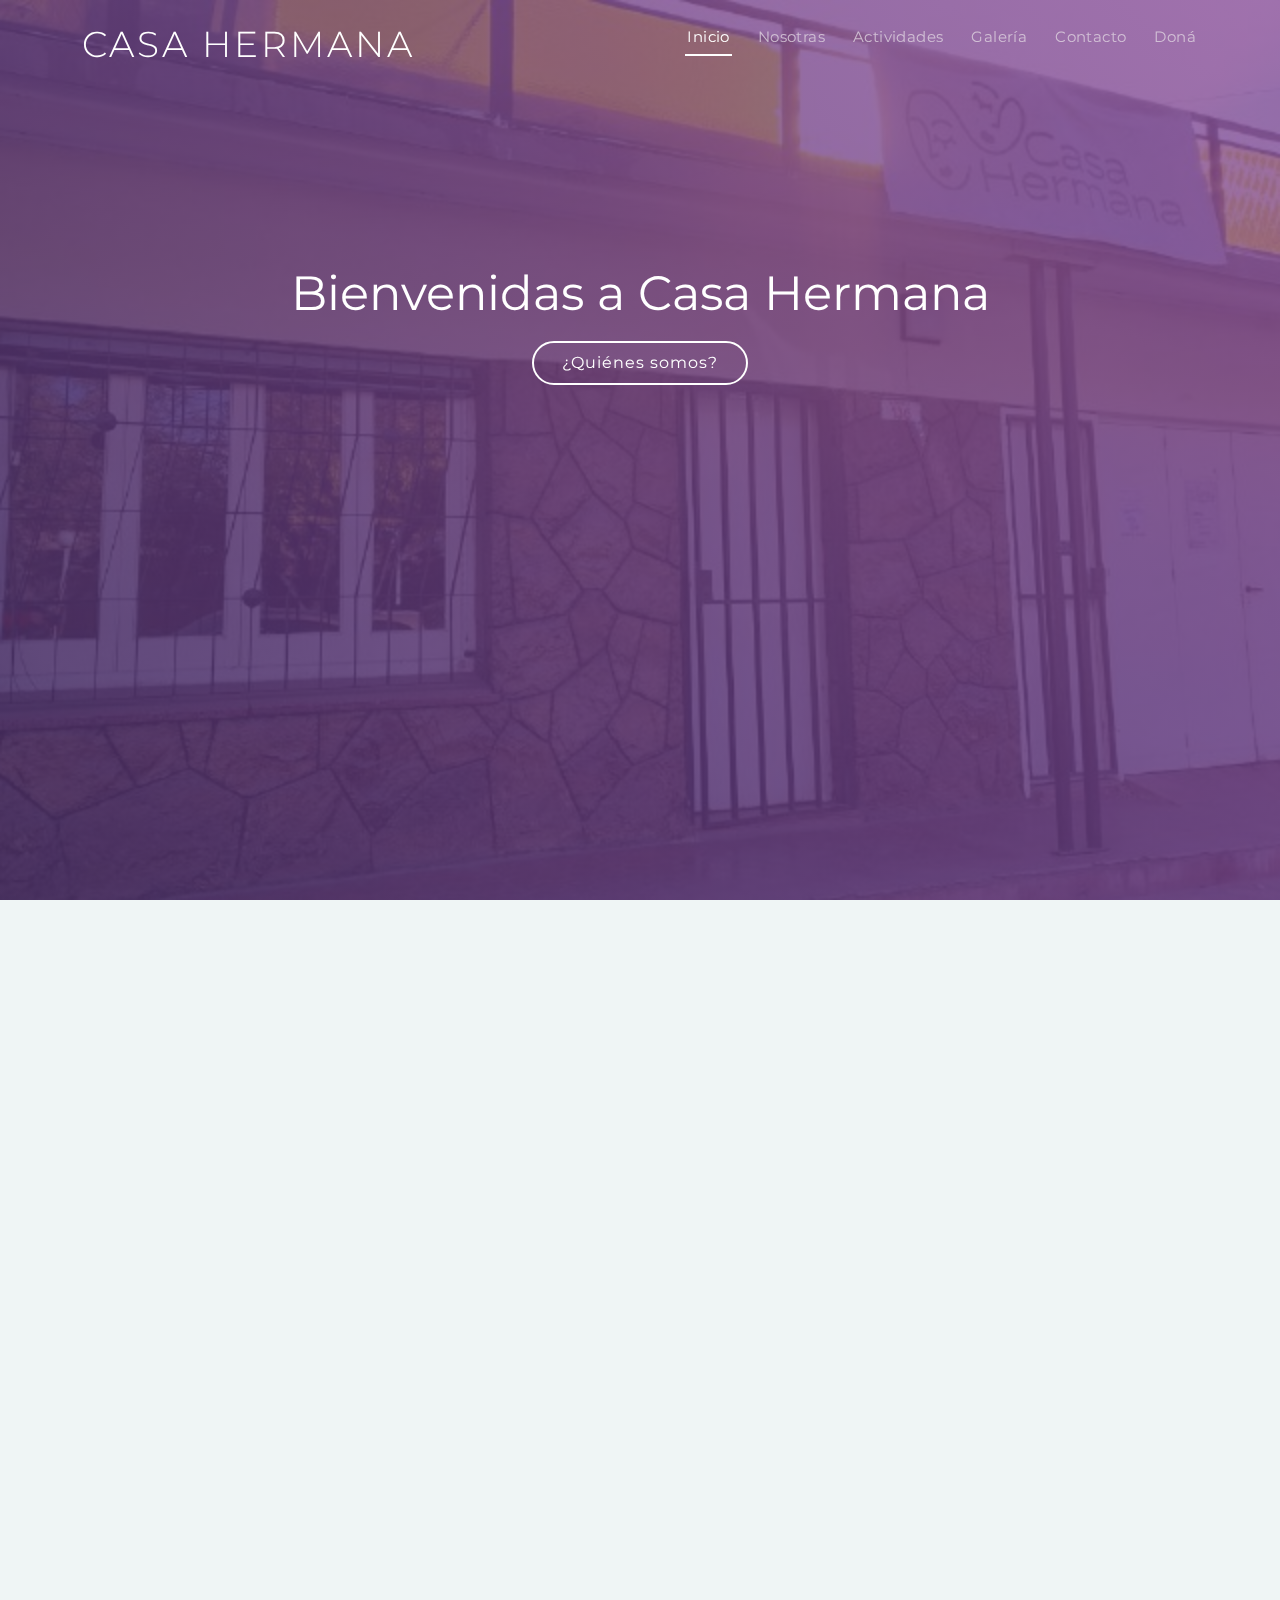
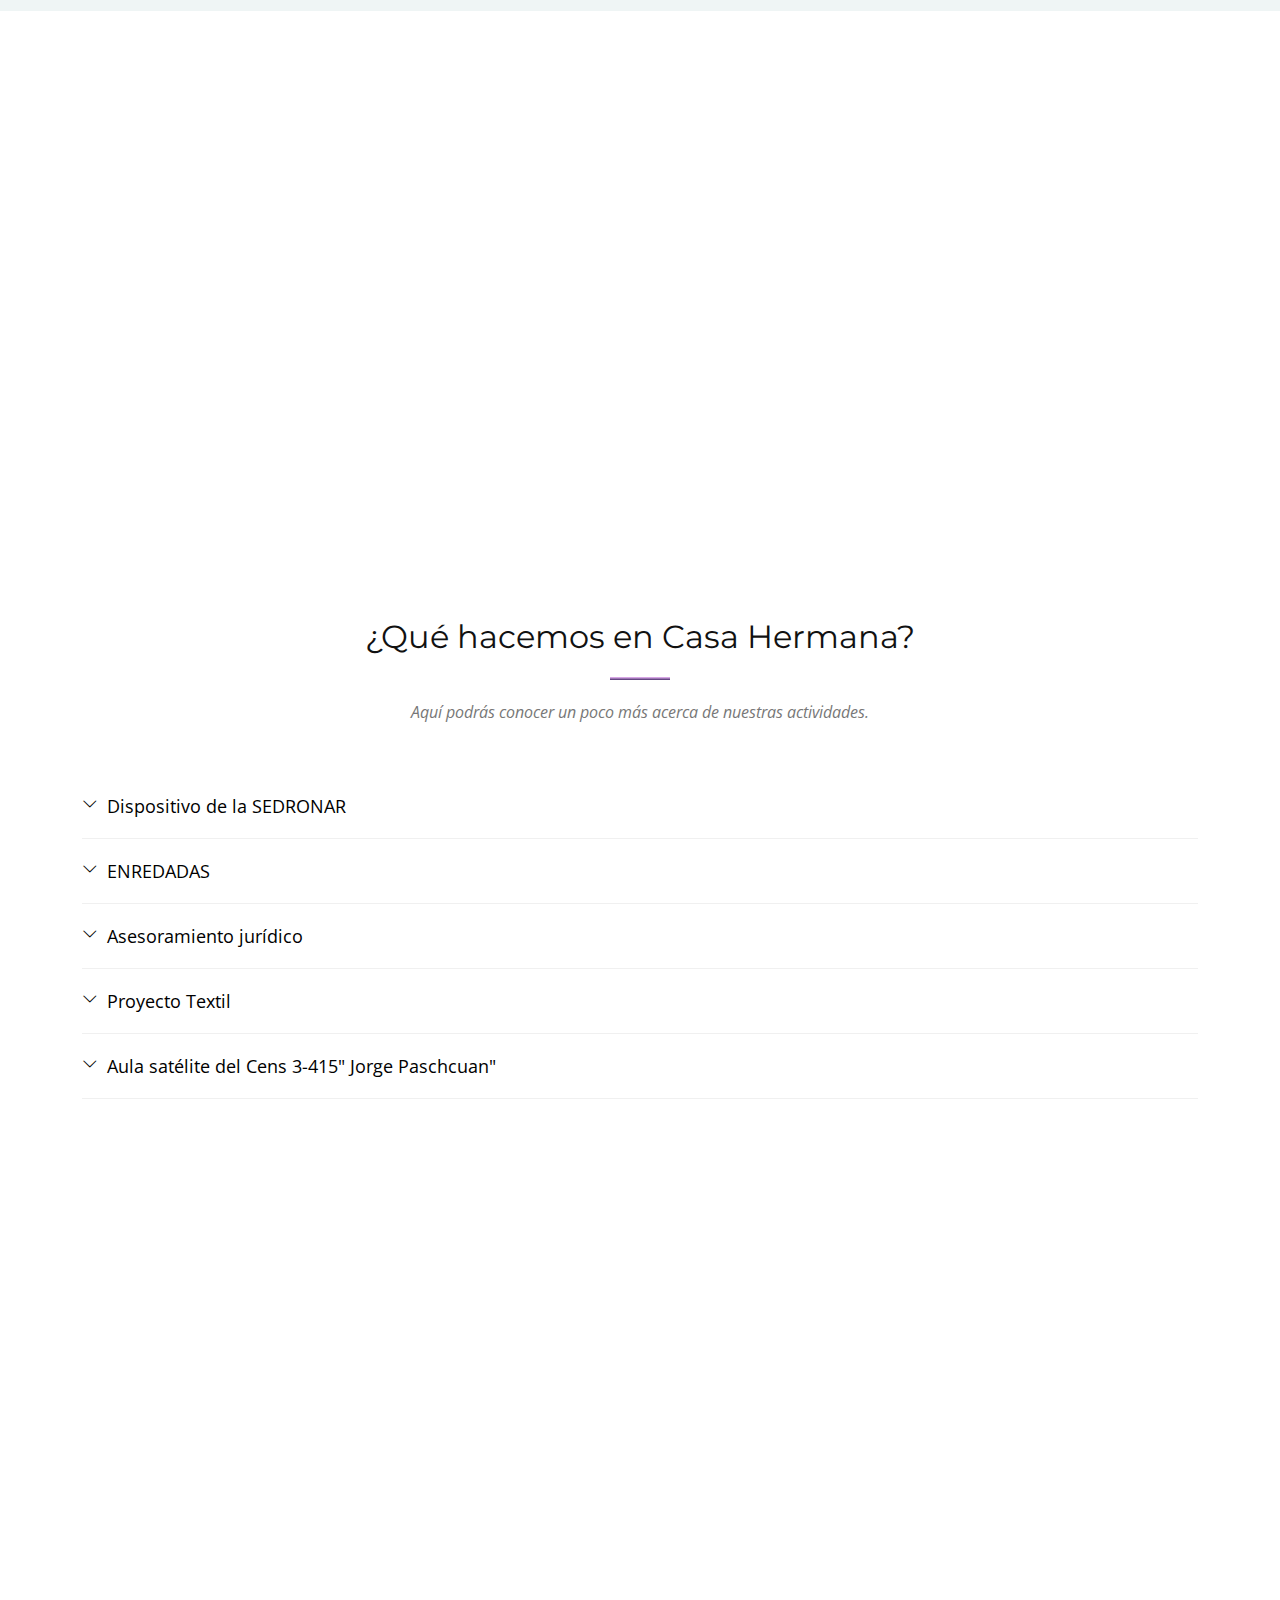
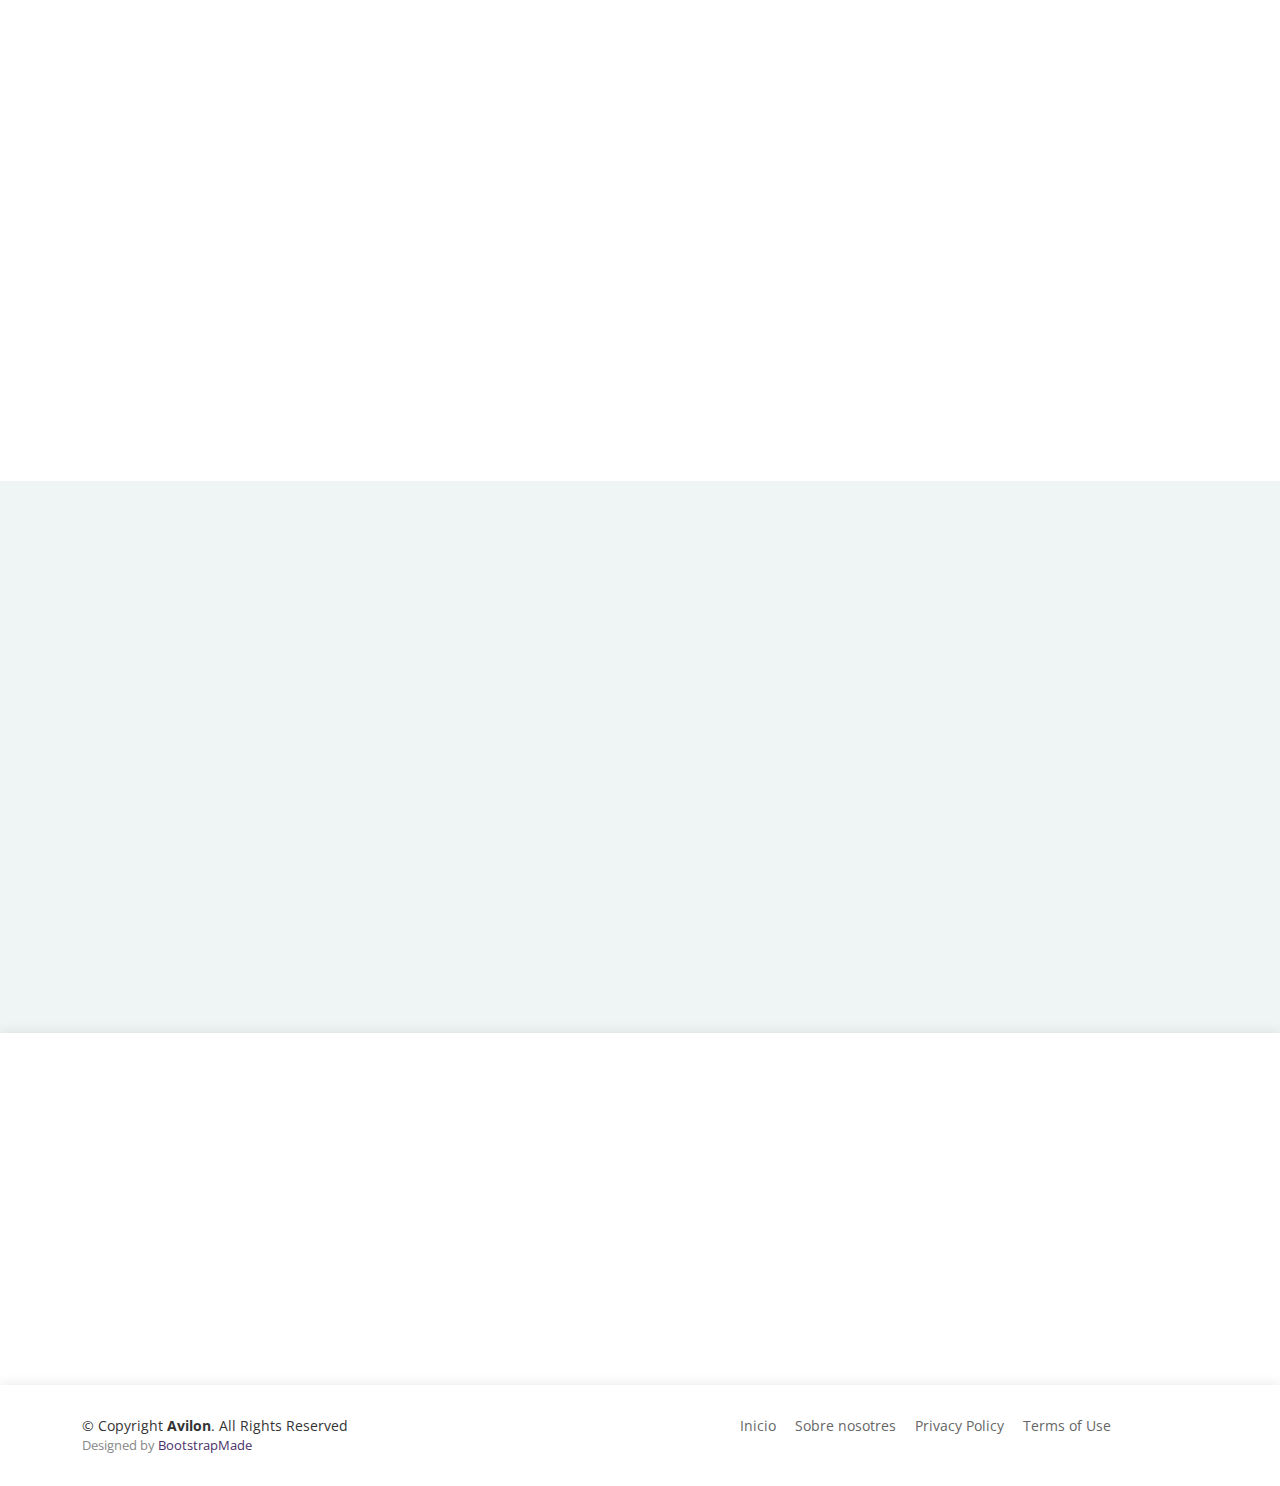
==== commit 3e65e77b: "Add files via upload" ====
--- a/index.html
+++ b/index.html
@@ -114,7 +114,8 @@
               <li><i class="bi bi-check-circle"></i>Dispositivo del Sedronar</li>
               <li><i class="bi bi-check-circle"></i>Proyecto Textil</li>
               <li><i class="bi bi-check-circle"></i>Enredadas</li>
-              <li><i class="bi bi-check-circle"></i>CENS</li>
+              <li><i class="bi bi-check-circle"></i>Aula satélite del Cens 3-415" Jorge
+                Paschcuan"</li>
 
 
             </ul>
@@ -168,7 +169,8 @@
               </div>
               <div class="col-lg-6 col-md-6 box" data-aos="fade-up" data-aos-delay="100">
                 <div class="icon"><i class="bi bi-pencil"></i></div>
-                <h4 class="title">CENS</h4>
+                <h4 class="title">Aula satélite del Cens 3-415" Jorge
+                  Paschcuan"</h4>
                 <p class="description"></p>
               </div>
             </div>
@@ -240,11 +242,12 @@
             </div>
           </li>
           <li>
-            <div data-bs-toggle="collapse" href="#faq5" class="collapsed question">CENS<i
-                class="bi bi-chevron-down icon-show"></i><i class="bi bi-chevron-up icon-close"></i></div>
+            <div data-bs-toggle="collapse" href="#faq5" class="collapsed question">Aula satélite del Cens 3-415" Jorge
+              Paschcuan"<i class="bi bi-chevron-down icon-show"></i><i class="bi bi-chevron-up icon-close"></i></div>
             <div id="faq5" class="collapse" data-bs-parent=".faq-list">
               <p>
-                --------------------------------------------------
+                Casa Hermana firmó un acuerdo con el Cens 3-415 "Jorge Paschcuan" para que funcione dentro de la misma
+                un aula satélite, que le permite a mujeres y diversidades retomar y finalizar sus estudios secundarios.
               </p>
             </div>
           </li>
@@ -537,11 +540,8 @@
             </div>
           </div>
         </div>
-
-      </div>
-    </section><!-- End Team Section -->
-
-    
+      </div>
+    </section>    
 
 
     <!-- ======= Contact Section ======= -->
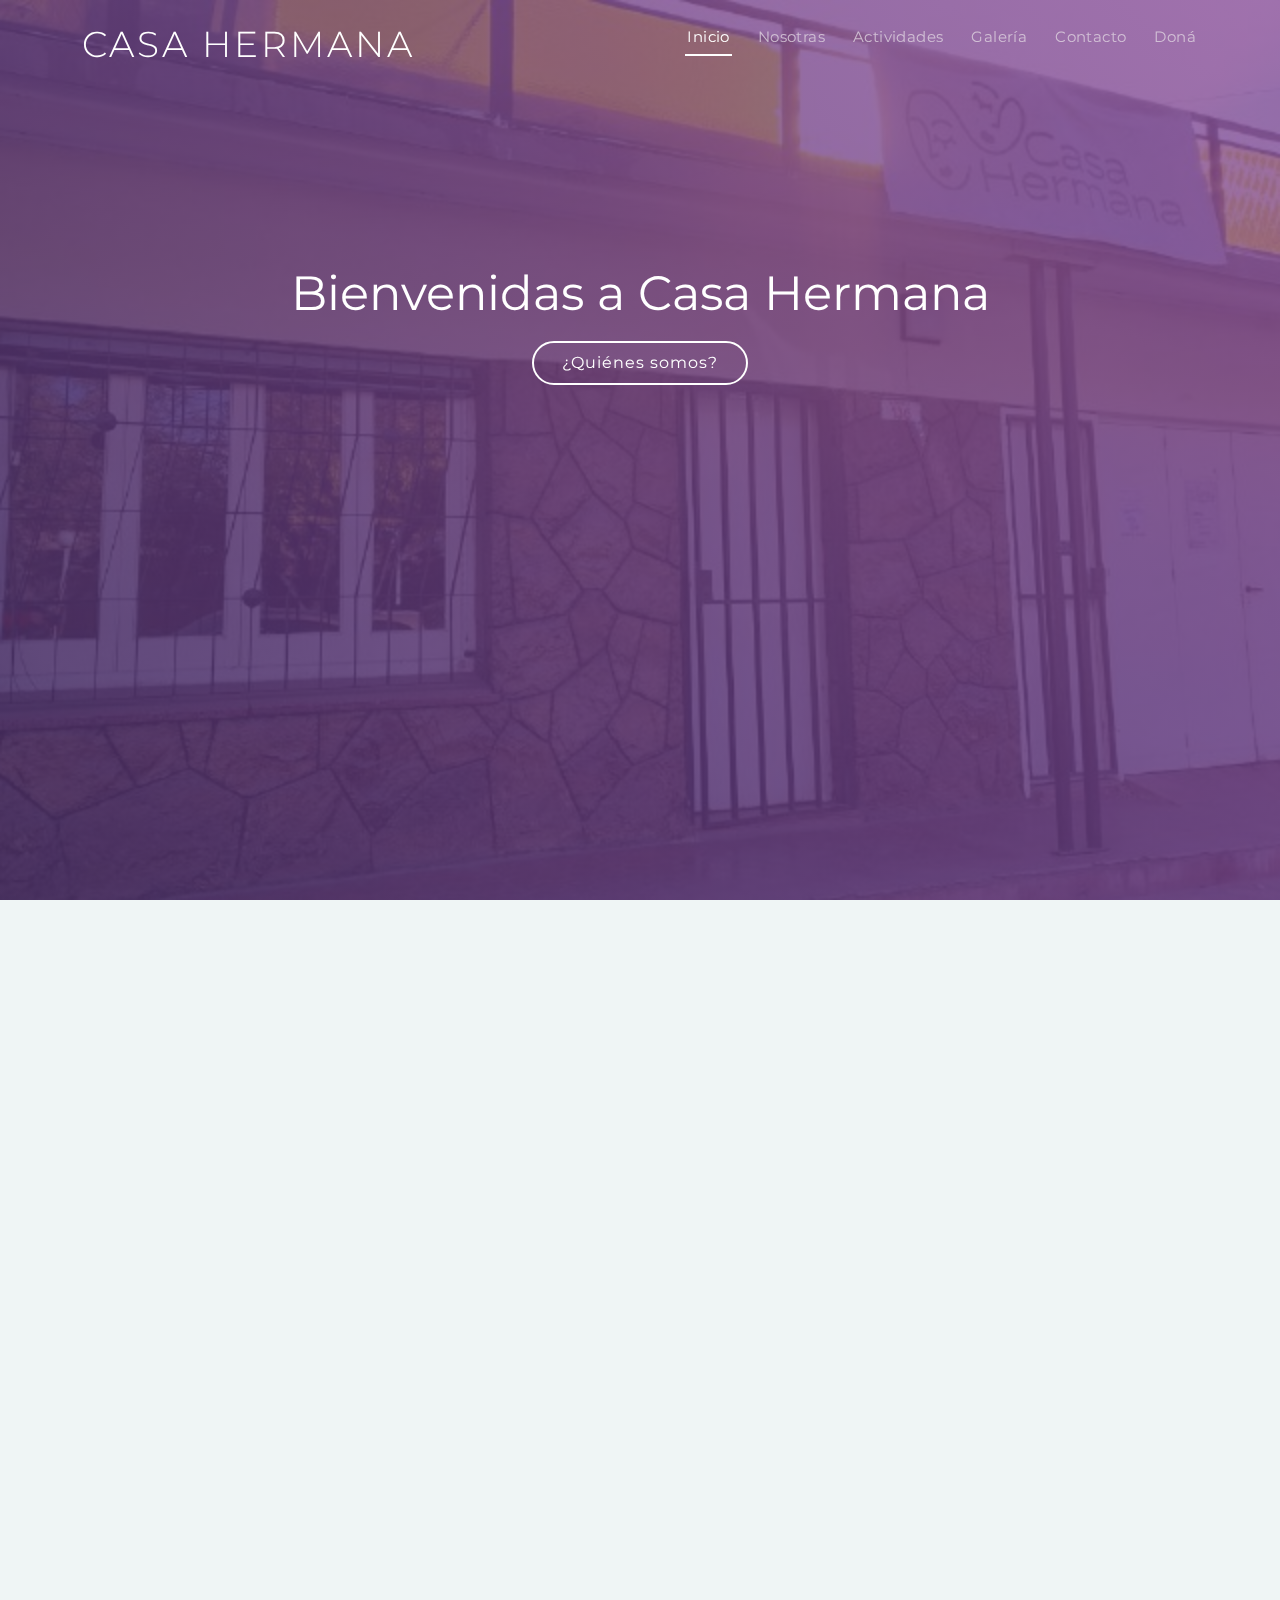
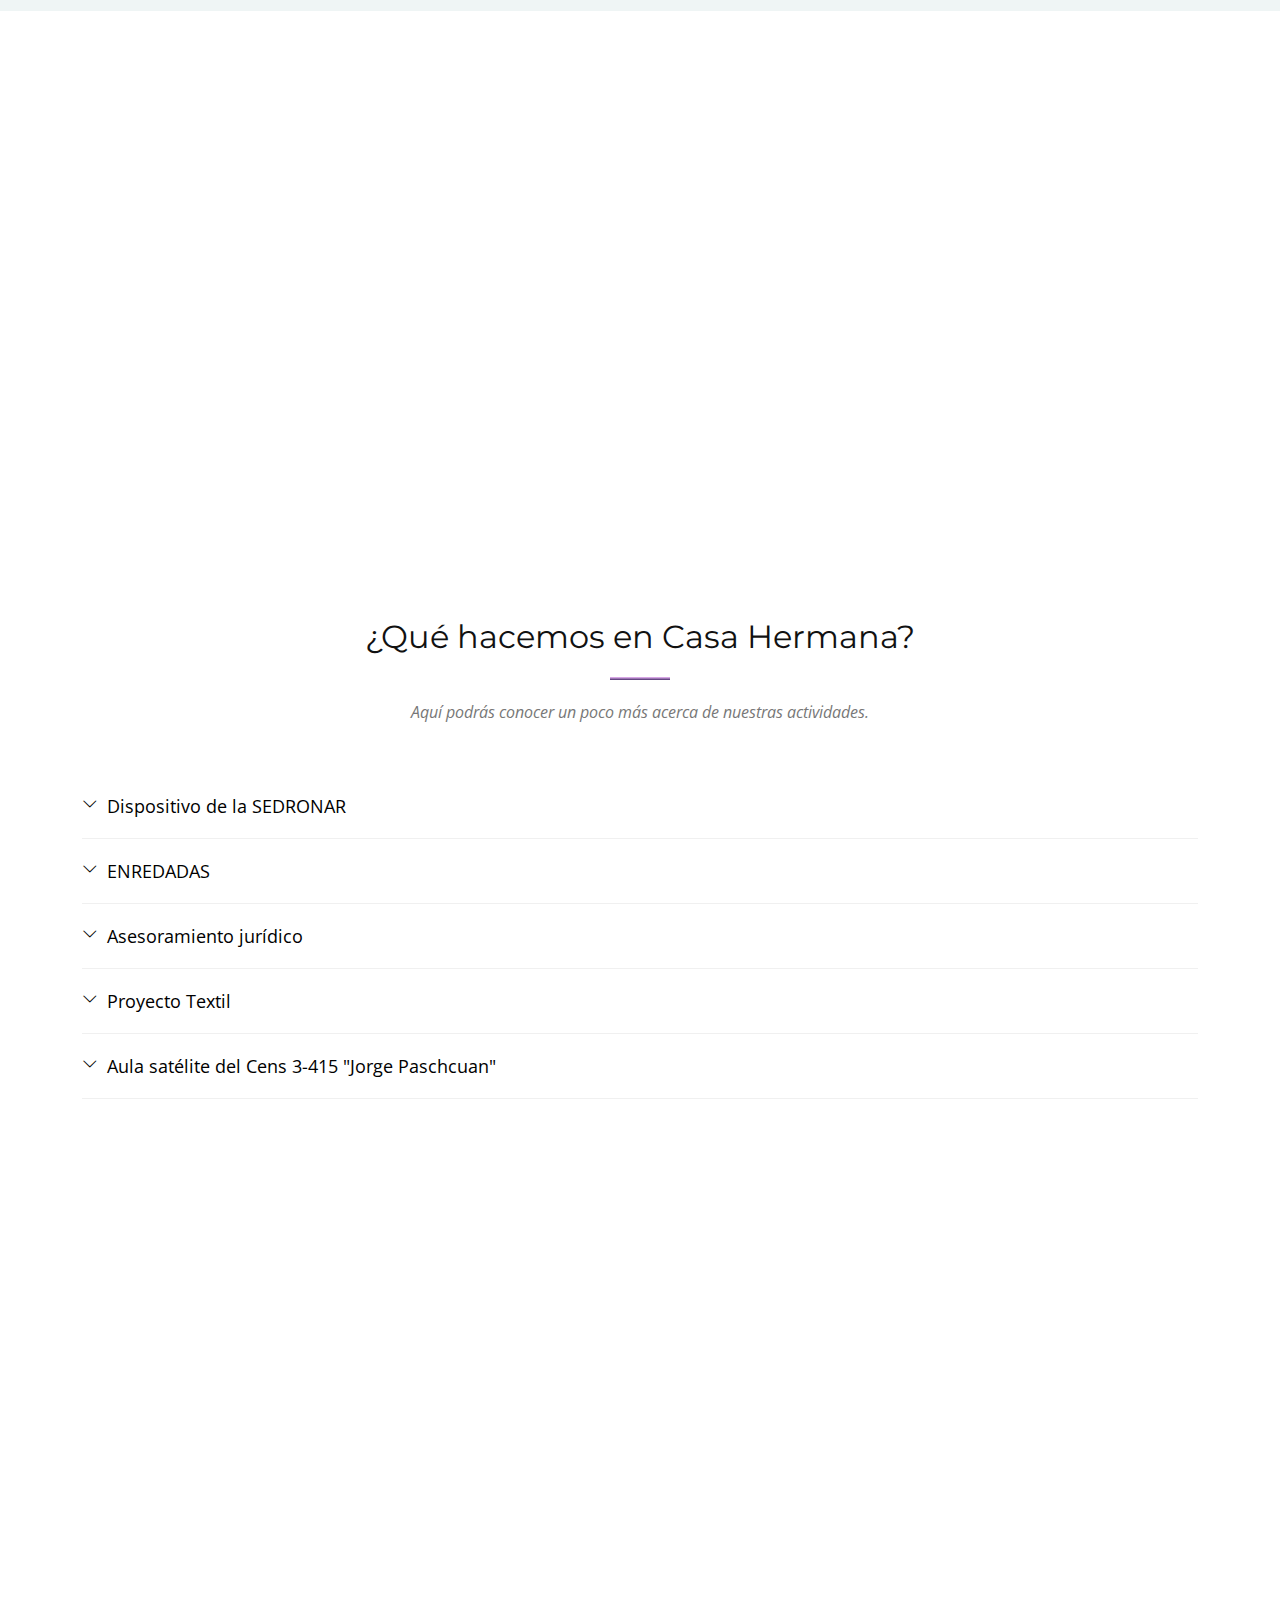
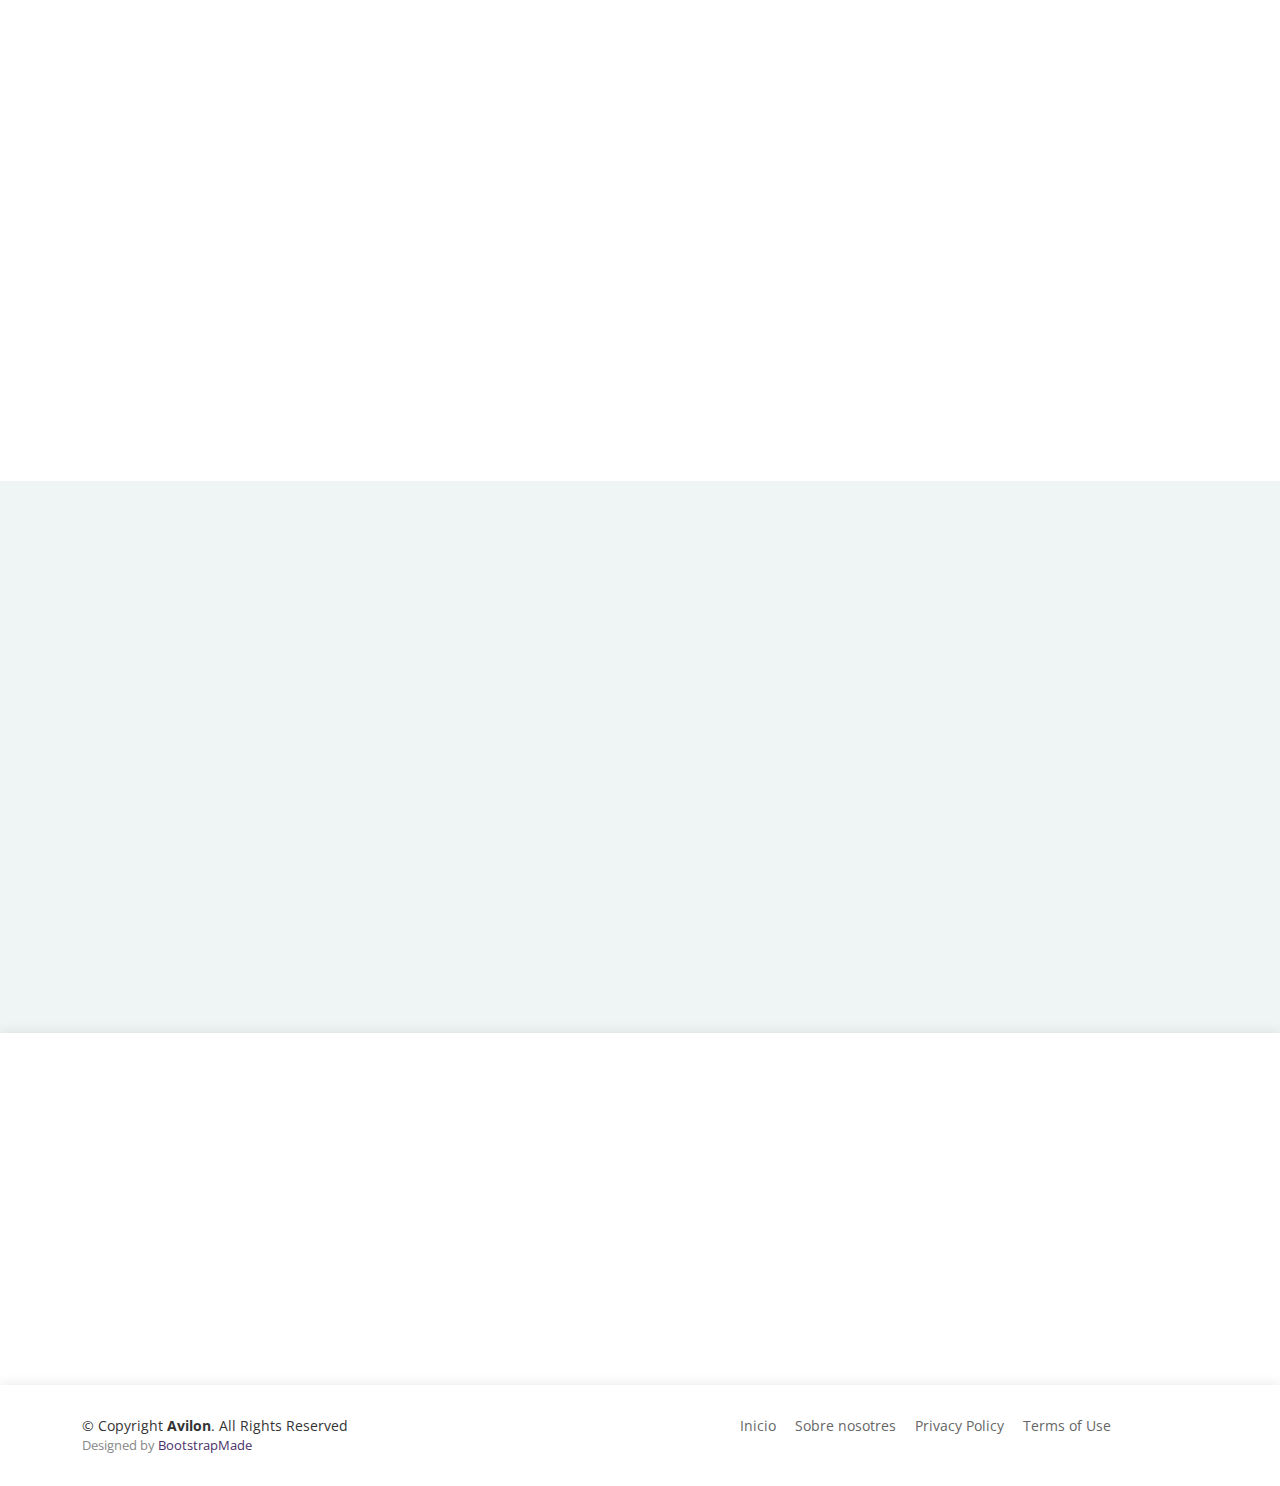
==== commit 6f6368fb: "Add files via upload" ====
--- a/index.html
+++ b/index.html
@@ -114,7 +114,7 @@
               <li><i class="bi bi-check-circle"></i>Dispositivo del Sedronar</li>
               <li><i class="bi bi-check-circle"></i>Proyecto Textil</li>
               <li><i class="bi bi-check-circle"></i>Enredadas</li>
-              <li><i class="bi bi-check-circle"></i>Aula satélite del Cens 3-415" Jorge
+              <li><i class="bi bi-check-circle"></i>Aula satélite del Cens 3-415 "Jorge
                 Paschcuan"</li>
 
 
@@ -169,7 +169,7 @@
               </div>
               <div class="col-lg-6 col-md-6 box" data-aos="fade-up" data-aos-delay="100">
                 <div class="icon"><i class="bi bi-pencil"></i></div>
-                <h4 class="title">Aula satélite del Cens 3-415" Jorge
+                <h4 class="title">Aula satélite del Cens 3-415 "Jorge
                   Paschcuan"</h4>
                 <p class="description"></p>
               </div>
@@ -242,7 +242,7 @@
             </div>
           </li>
           <li>
-            <div data-bs-toggle="collapse" href="#faq5" class="collapsed question">Aula satélite del Cens 3-415" Jorge
+            <div data-bs-toggle="collapse" href="#faq5" class="collapsed question">Aula satélite del Cens 3-415 "Jorge
               Paschcuan"<i class="bi bi-chevron-down icon-show"></i><i class="bi bi-chevron-up icon-close"></i></div>
             <div id="faq5" class="collapse" data-bs-parent=".faq-list">
               <p>
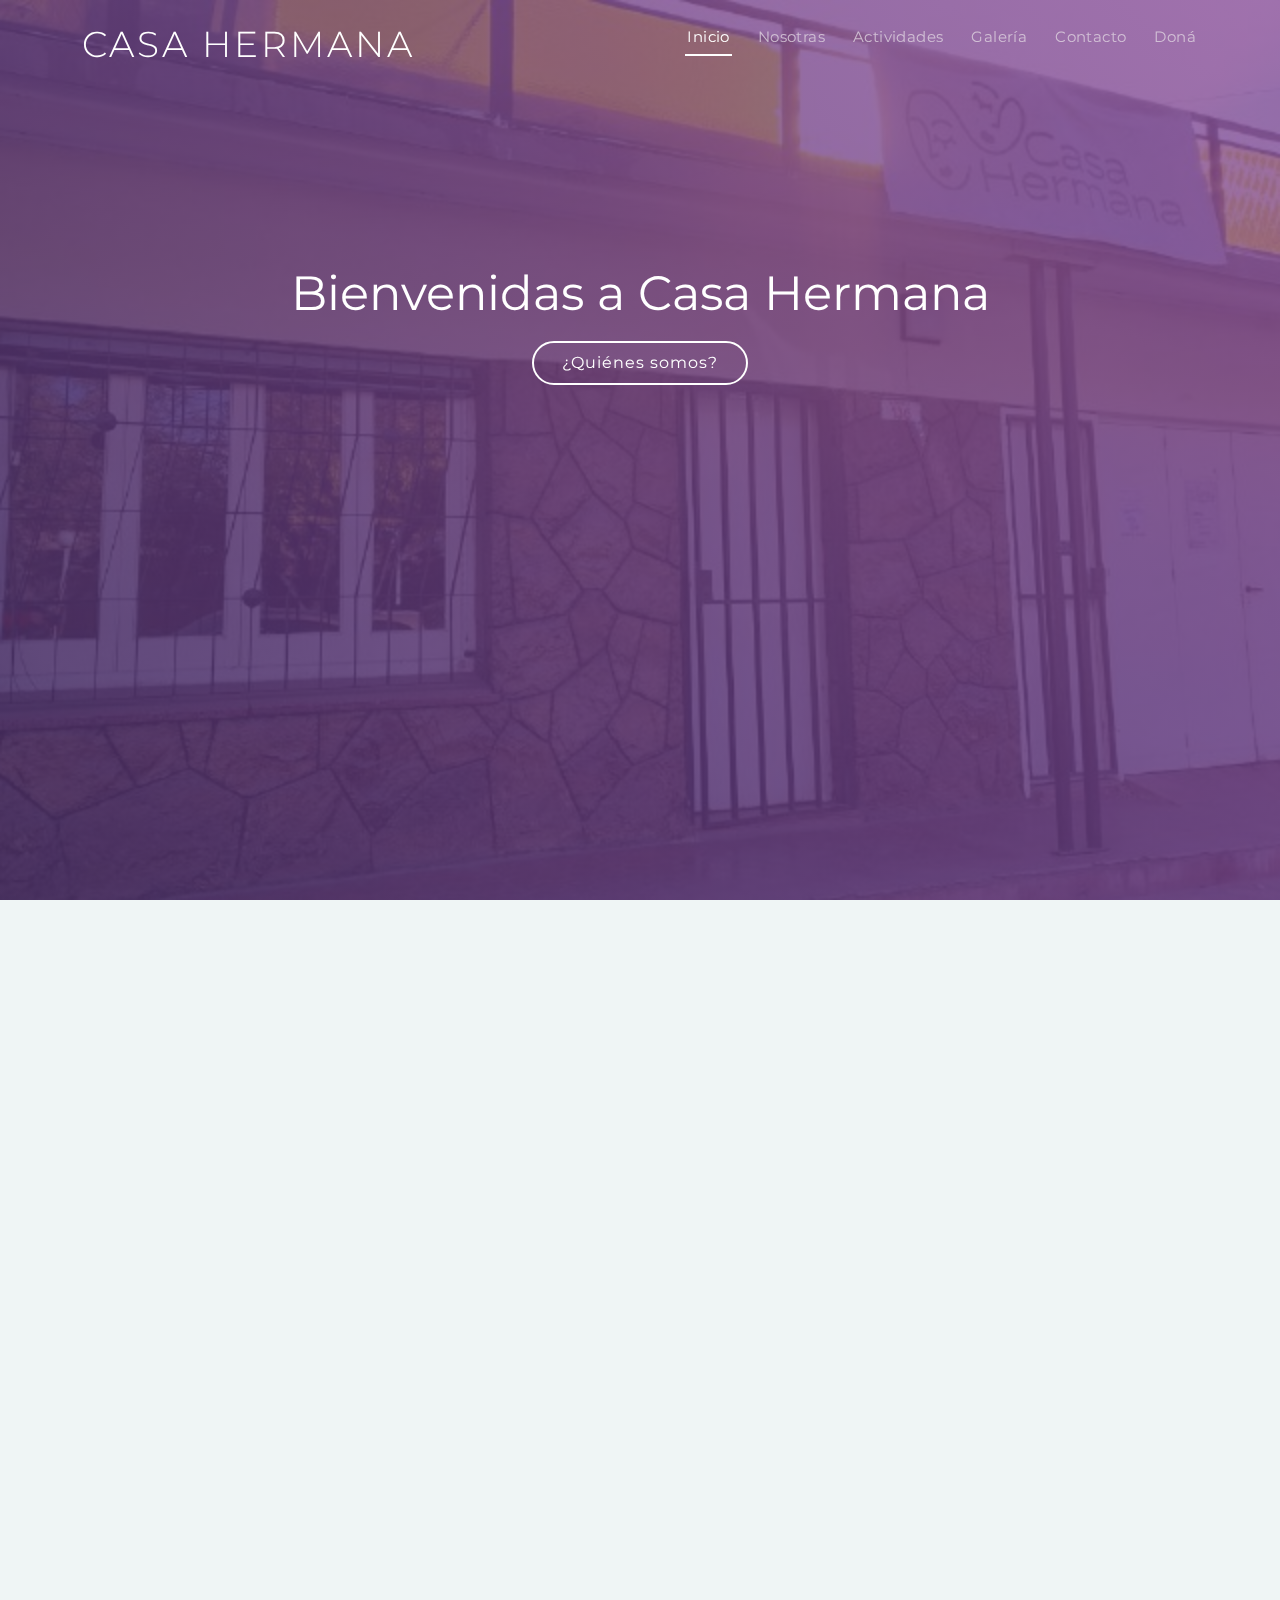
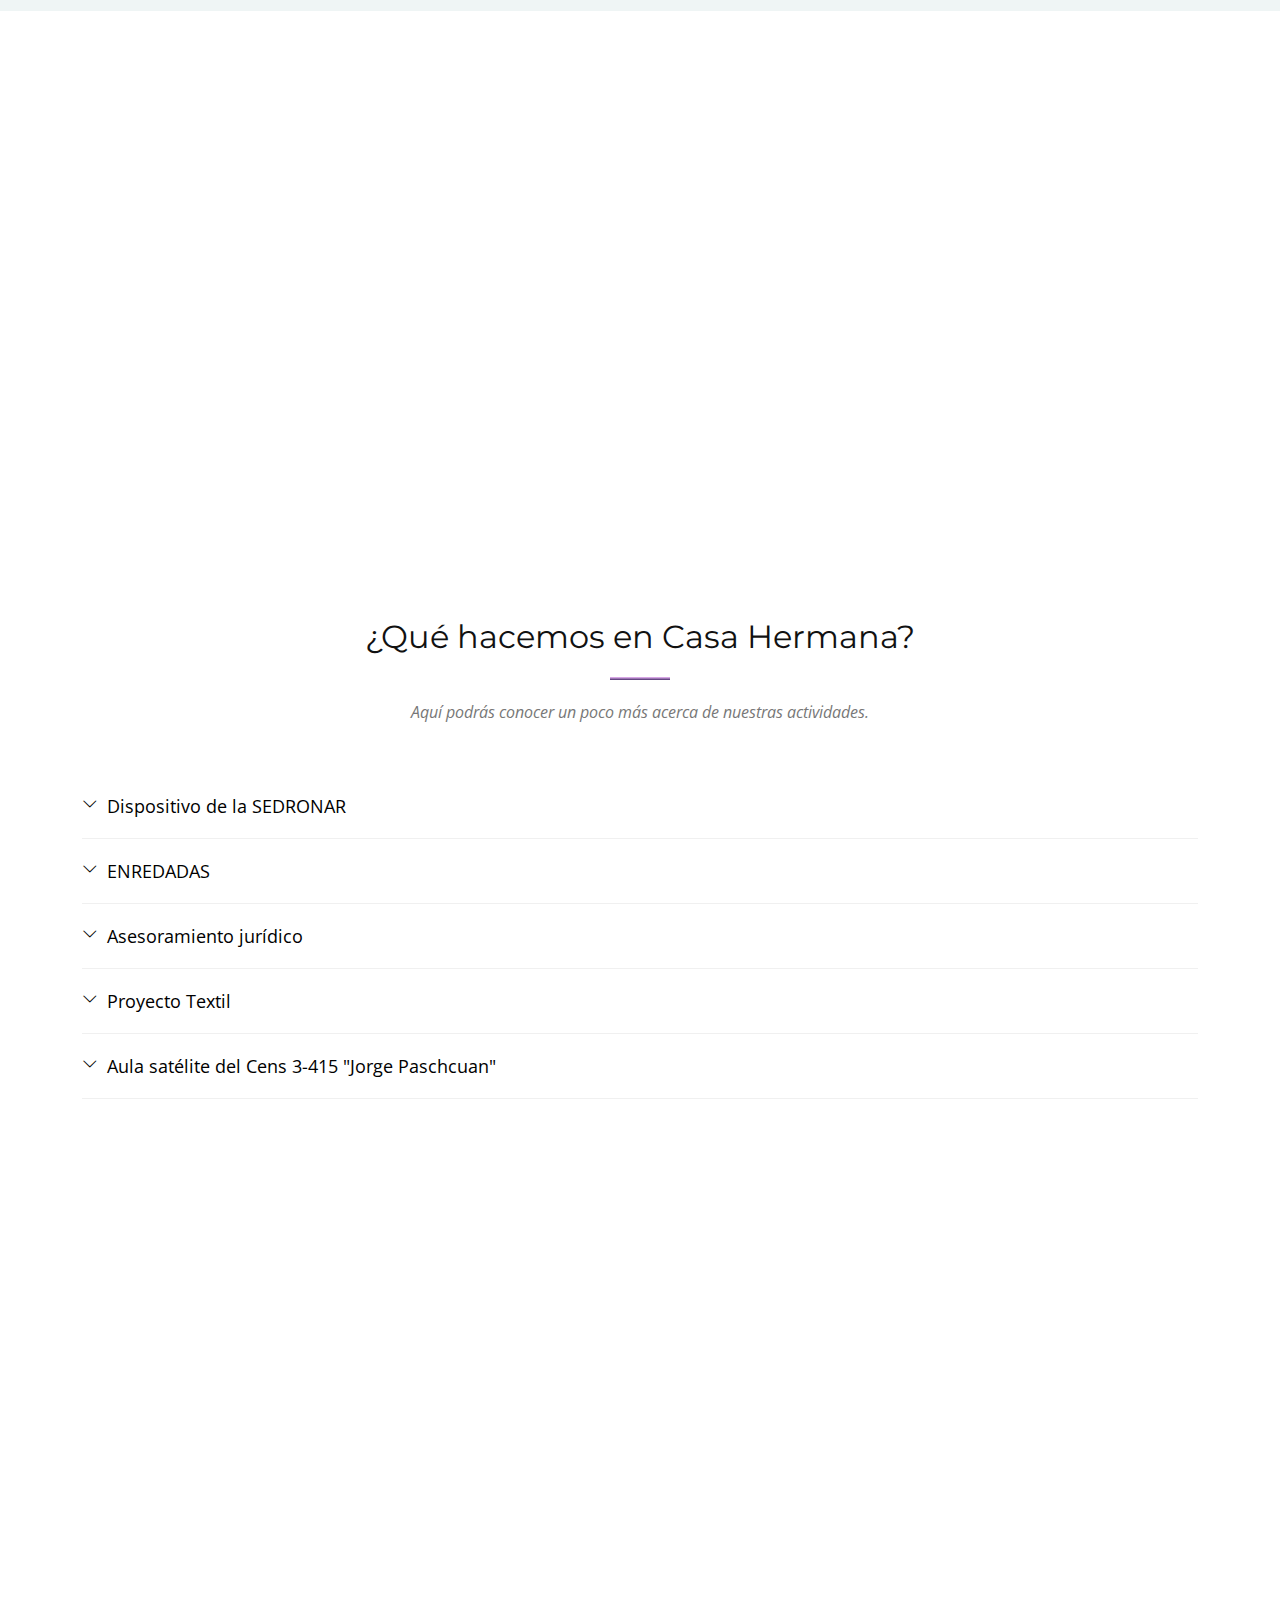
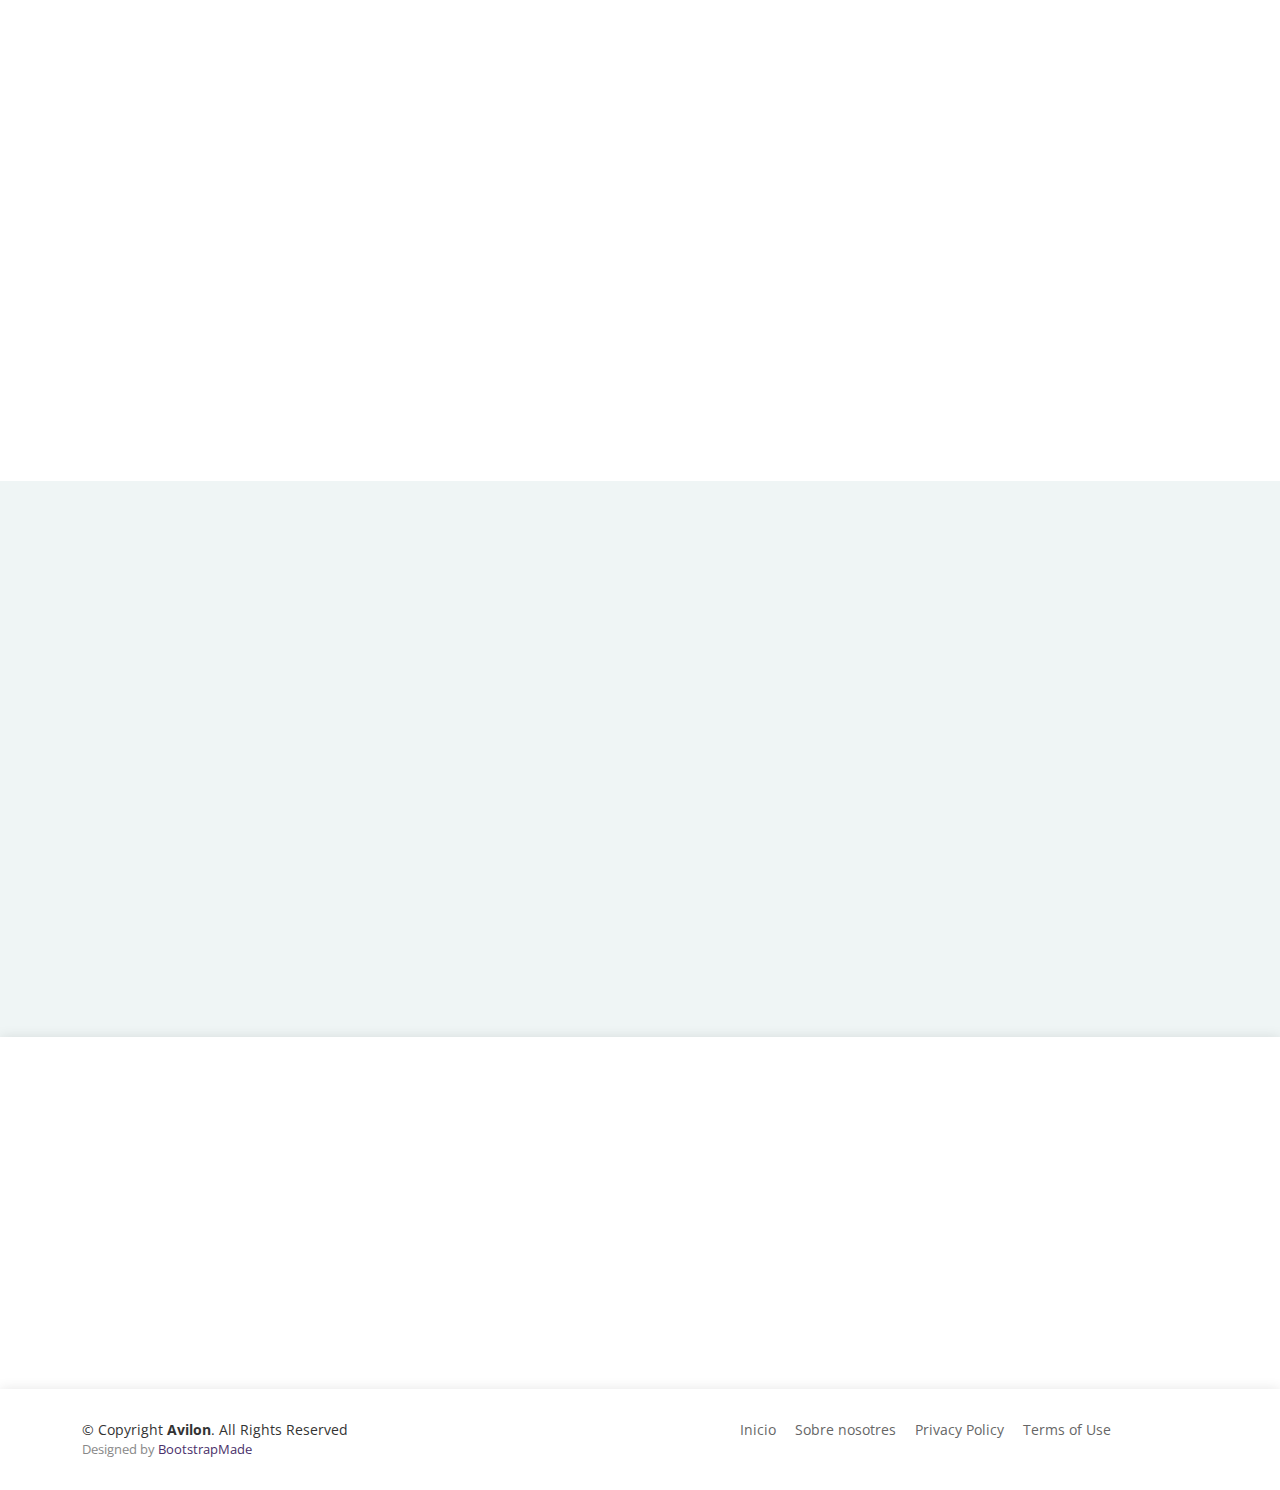
==== commit 259b7fc1: "Add files via upload" ====
--- a/index.html
+++ b/index.html
@@ -449,27 +449,43 @@
 
     <!-- ======= Pricing Section ======= -->
     <section id="pricing" class="section-bg">
-      <div id="cont" class="container" data-aos="fade-up">
+      <div class="container" data-aos="fade-up">
 
         <div class="section-header">
           <h3 class="section-title">Hacé una donación</h3>
           <span class="section-divider"></span>
-          <p class="section-description">Aquí podés hacer tu donación de $500 al mes.</p>
-        </div>
-
-        <div class="row" id="donacion">
-
+          <p class="section-description">En esta sección podrás hacer tu donación por $300, $500 o $1000 al mes.</p>
+        </div>
+
+        <div class="row">
 
           <div class="col-lg-4 col-md-6">
             <div class="box">
-              <h3>Donación mensual</h3>
-              <h4><sup>$</sup>500<span> por mes</span></h4>
-
-              <a class="get-started-btn"
-                href="https://www.mercadopago.com.ar/subscriptions/checkout?preapproval_plan_id=2c93808481aa18990181b540e31a04c1"
-                target="_blank">Donar</a>
-            </div>
-          </div>
+              <h3>DONÁ</h3>
+              <h4><sup>$</sup>300<span> AL MES</span></h4>
+              
+              <a href="https://www.mercadopago.com.ar/subscriptions/checkout?preapproval_plan_id=2c93808481aa18990181b540e31a04c1" class="get-started-btn">Donar</a>
+            </div>
+          </div>
+
+          <div class="col-lg-4 col-md-6">
+            <div class="box featured">
+              <h3>DONÁ</h3>
+              <h4><sup>$</sup>500<span> AL MES</span></h4>
+              
+              <a href="https://www.mercadopago.com.ar/subscriptions/checkout?preapproval_plan_id=2c93808481e5f3800181ed889e7e025a" class="get-started-btn">Donar</a>
+            </div>
+          </div>
+
+          <div class="col-lg-4 col-md-6">
+            <div class="box">
+              <h3>DONÁ</h3>
+              <h4><sup>$</sup>1000<span> AL MES</span></h4>
+              
+              <a href="https://www.mercadopago.com.ar/subscriptions/checkout?preapproval_plan_id=2c93808481e5f3800181ed8ad4b8025c" class="get-started-btn">Donar</a>
+            </div>
+          </div>
+
         </div>
       </div>
     </section><!-- End Pricing Section -->
